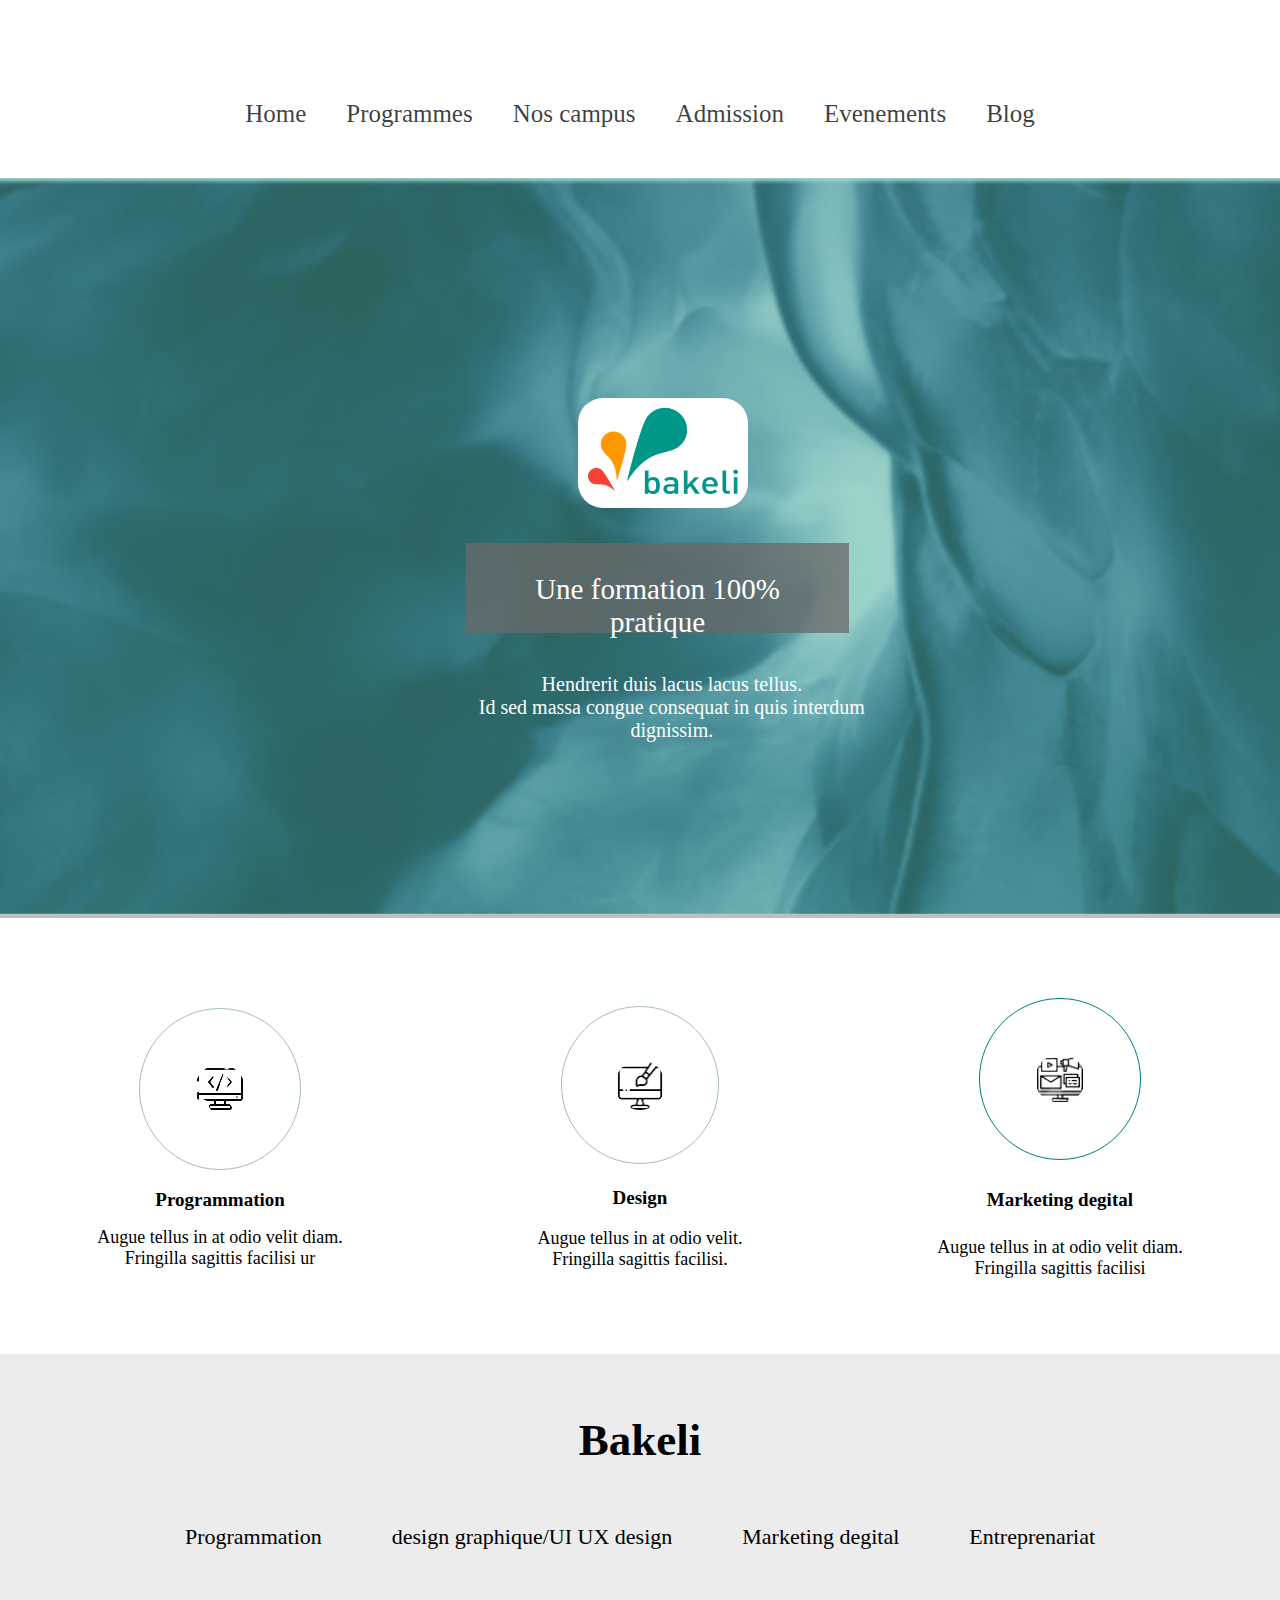
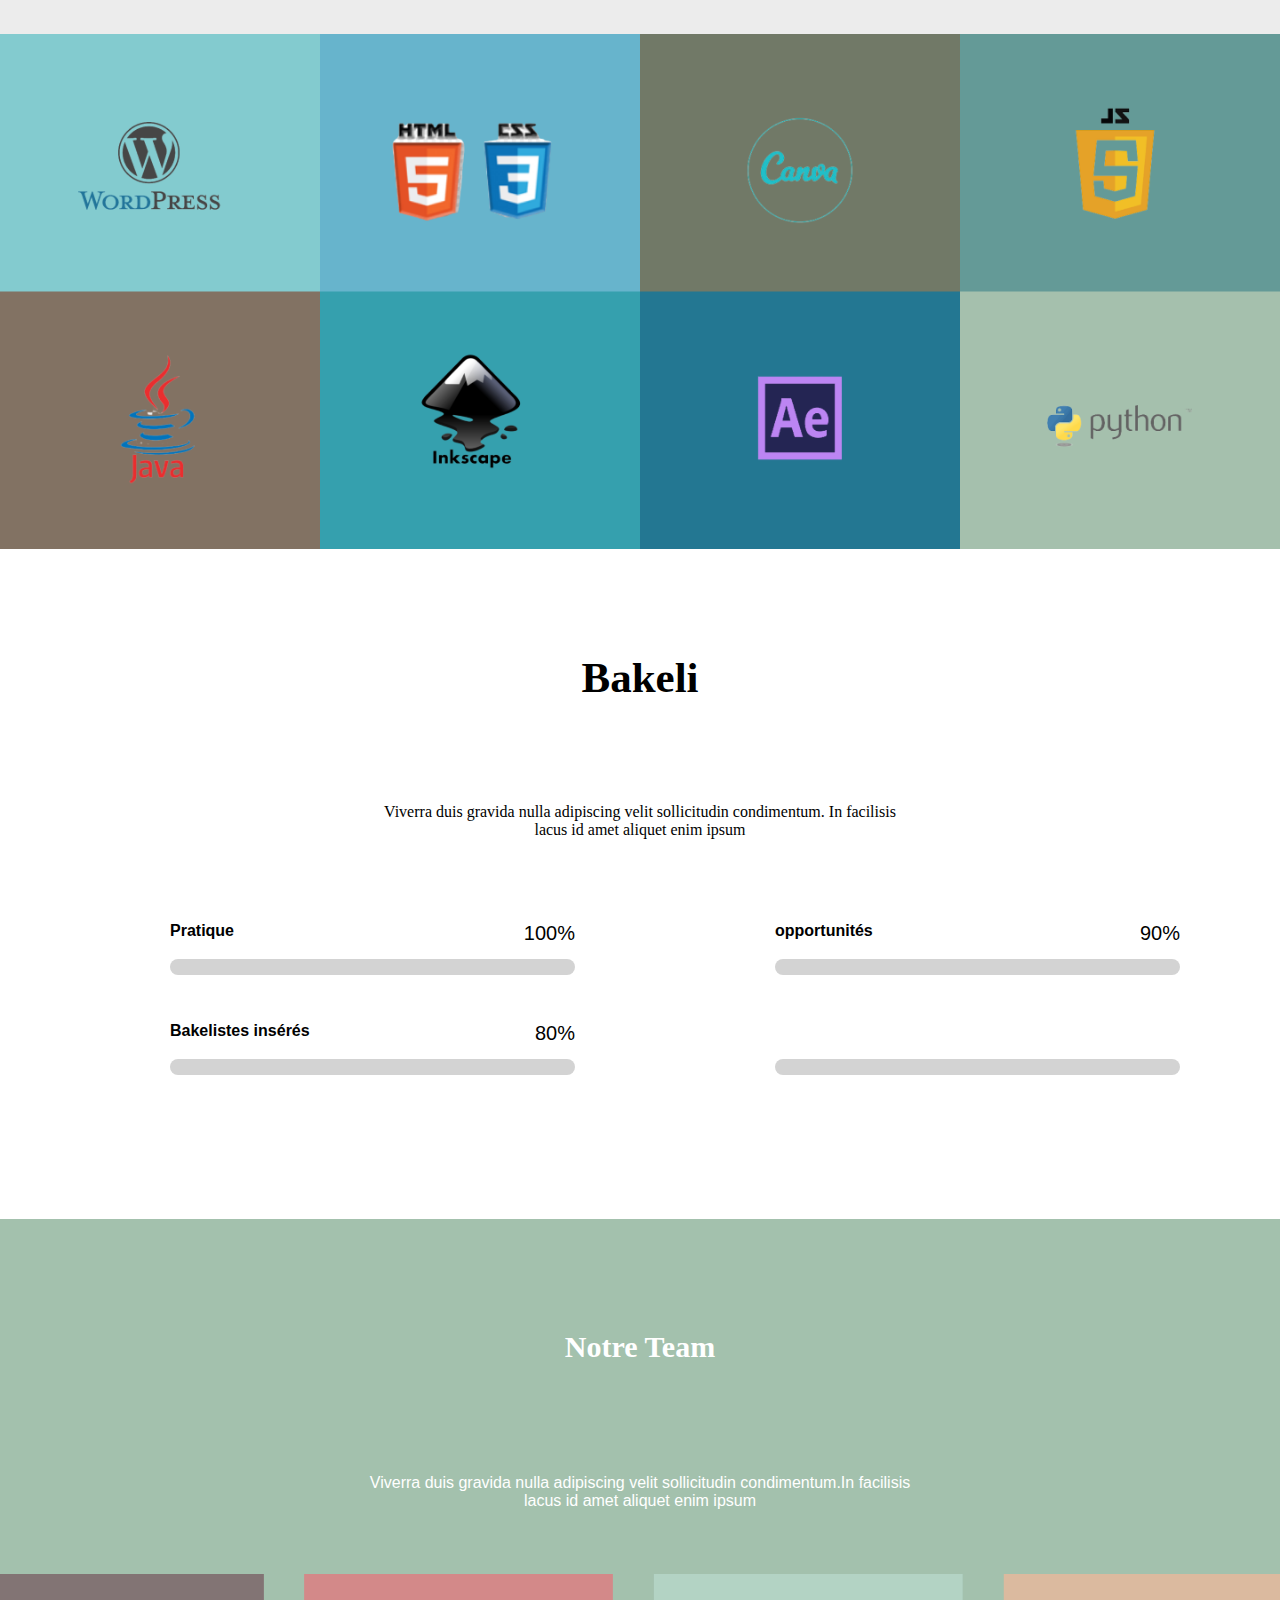
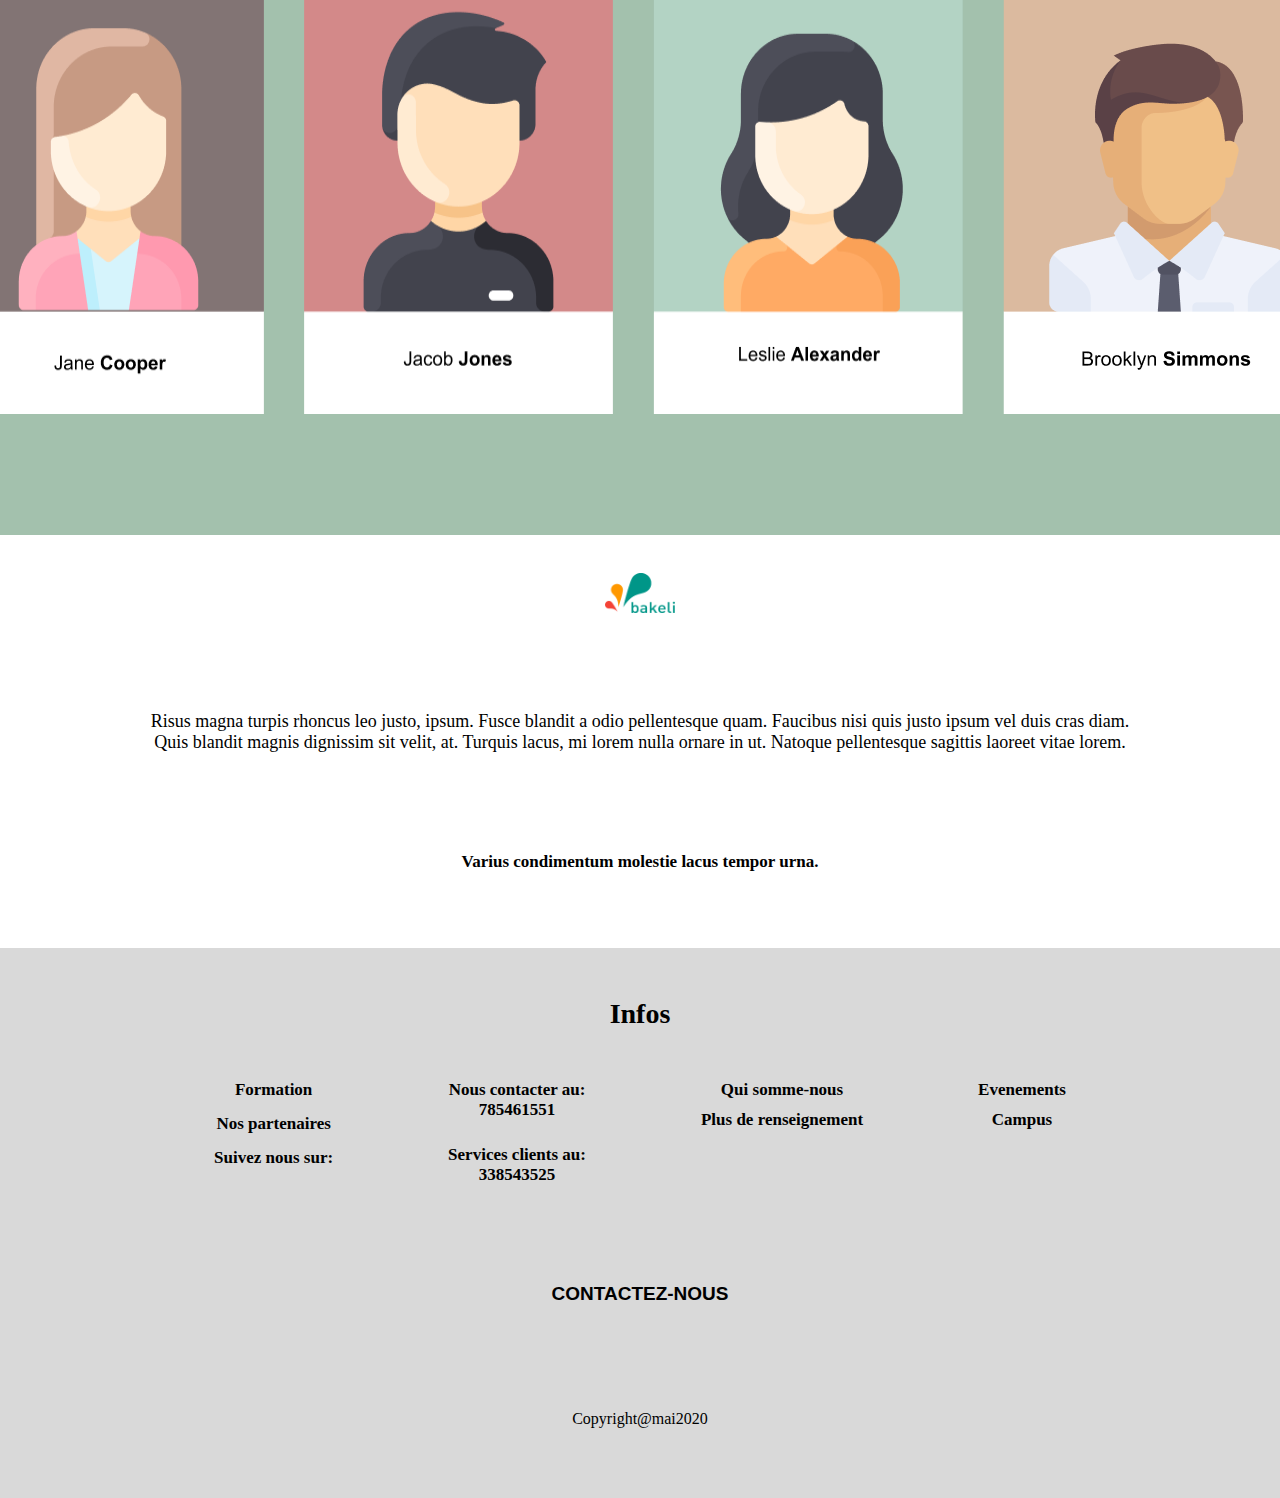
==== index.html @ 0d83b84a "first commit" ====
<!DOCTYPE html>
<html lang="en">
  <head>
    <meta http-equiv="X-Compatible" content="IE-edge" />
    <meta charset="UTF-8" />
    <meta name="viewport" content="width=device-width, initial-scale=1.0" />
    <title>Document</title>
    <link rel="stylesheet" href="style.css" />
    <link
      href="https://fonts.googleapis.com/css2?family=Coming+Soon&family=Open+Sans:wght@400;800&family=Poppins:ital,wght@0,100;0,200;0,300;0,400;0,500;0,600;0,700;0,800;0,900;1,100;1,200;1,300;1,400;1,500;1,600;1,700;1,800;1,900&family=Protest+Riot&family=Roboto:ital,wght@0,100;0,300;0,400;0,500;0,700;0,900;1,100;1,300;1,400;1,500;1,700;1,900&display=swap"
      rel="stylesheet"
    />
  </head>
  <body>
    <div class="Navbar">
      <a href="#">Home</a>
      <a href="#">Programmes</a>
      <a href="#">Nos campus</a>
      <a href="#">Admission</a>
      <a href="#">Evenements</a>
      <a href="#">Blog</a>
    </div>
    <div class="images">
      <div class="bakeli">
        <img src="images/logo.png" />
      </div>
      <div class="text">
        <h1>Une formation 100% pratique</h1>
        <p>
          Hendrerit duis lacus lacus tellus. <br />
          Id sed massa congue consequat in quis interdum <br />
          dignissim.
        </p>
      </div>
    </div>
    <div class="img-container">
      <div class="img-content">
        <div class="images2">
          <img src="images/dev-preview.png" alt="" />
        </div>
        <div class="text1">
          <h2>Programmation</h2>
          <span class="title1"
            >Augue tellus in at odio velit diam. <br />
            Fringilla sagittis facilisi ur</span
          >
        </div>
      </div>
      <div class="img-content">
        <div class="images3">
          <img src="images/disign-preview .png" alt="" />
        </div>
        <div class="text1">
          <h3>Design</h3>
          <span class="title1"
            >Augue tellus in at odio velit. <br />
            Fringilla sagittis facilisi.</span
          >
        </div>
      </div>
      <div class="img-content">
        <div class="images4">
          <img src="images/market.png" alt="" />
        </div>
        <div class="text1">
          <h4>Marketing degital</h4>
          <span class="title1"  >Augue tellus in at odio velit diam. <br />
            Fringilla sagittis facilisi</span>
        </div>
      </div>
    </div>
    <div class="bakelischool">
      <h5 class="bakelischool">Bakeli</h5>
    </div>
    <div class="navbar">
      <a href="#">Programmation</a>
      <a href="#">design graphique/UI UX design</a>
      <a href="#">Marketing degital</a>
      <a href="#">Entreprenariat</a>
    </div>
    <div class="images5">
      <img src="images/Group 4.png" alt="" />
    </div>
    <div class="text2">
      <h6>Bakeli</h6>
      <span class="text2"></span>
        Viverra duis gravida nulla adipiscing velit sollicitudin condimentum.
        In facilisis <br />
        lacus id amet aliquet enim ipsum</span>
    </div>
    <div class="container">
      <div class="left-side">
        <div class="progress-box">
          <div class="meta">
            <span class="title">Pratique</span>
            <span class="item-value">100%</span>
          </div>
          <div class="progress-bg">
            <div class="progress-bar pratique-bg"></div>
          </div>
        </div>
        <div class="progress-box">
          <div class="meta">
            <span class="title">Bakelistes insérés</span>
            <span class="item-value">80%</span>
          </div>
          <div class="progress-bg">
            <div class="progress-bar bakelistes inseres-bg"></div>
          </div>
        </div>
      </div>
      <div class="right-side">
        <div class="progress-box">
          <div class="meta">
            <span class="title">opportunités</span>
            <span class="item-value">90%</span>
          </div>
          <div class="progress-bg">
            <div class="progress-bar opportunites-bg"></div>
          </div>
        </div>
        <div class="progress-box">
          <div class="meta">
            <span class="title"></span>
            <span class="item-value"></span>
          </div>
          <div class="progress-bg">
            <div class="progress-bar bg"></div>
          </div>
        </div>
      </div>    
    </div>
    <div class="text3">
      <h5 class="notreteam">Notre Team</h5>
      <span class="text3"></span> 
      <span> Viverra duis gravida nulla adipiscing velit sollicitudin condimentum.In facilisis <br />
         lacus id amet aliquet enim ipsum
      </span>
      <div class="images6">
        <img class="imgindiv" src="images/Frame 1.png" alt="" width="330px">     
        <img class="imgindiv" src="images/Frame 3.png" alt="" width="330px"> 
        <img class="imgindiv" src="images/Frame 2.png" alt="" width="330px"> 
        <img  class="imgindiv" src="images/Frame 4.png" alt="" width="330px" > 
      </div> 
    </div>
    <div class="logo">
      <img src="images/logo.png" width="70px" alt="">
    </div>
    <div class="text4">
      <span class="text4">Risus magna turpis rhoncus leo justo, ipsum. Fusce blandit a odio pellentesque quam. Faucibus nisi quis justo ipsum vel duis cras diam.
      <br>Quis blandit magnis dignissim sit velit, at. Turquis lacus, mi lorem nulla ornare in ut. Natoque pellentesque sagittis laoreet vitae lorem.
      </span>
    </div>
    <div class="text5">
      <span class="text5">Varius condimentum molestie lacus tempor urna.</span>
    </div>
    <div class="text6">
      <span>Infos</span>
    <div class="container1">
      <div class="left-side1">
        <span class="text">Formation</span>
        <span class="text">Nos partenaires</span>
        <span class="text">Suivez nous sur:</span>
      </div> 
      <div class="left-side2">
        <span class="text">Nous contacter au: <br>
          785461551</span>
        <span class="text">Services clients au: <br>
          338543525</span>
      </div> 
      <div class="right-side1">
        <span class="text">Qui somme-nous</span> 
        <span class="text">Plus de renseignement</span>
      </div>
      <div class="right-side2">
        <span class="text"> Evenements</span>
        <span class="text">Campus</span>
      </div>
    </div>
    </div>
    <div class="text7">
      <span>CONTACTEZ-NOUS
       </span> 
    </div>
    <footer class="title3">Copyright@mai2020</footer>  
  </body>
</html>
---- style.css ----
body {
  padding: 0;
  margin: 0;
  font-family: Cambria, Cochin, Georgia, Times, "Times New Roman", serif;
  font-weight: 300;
}
.Navbar {
  display: flex;
  gap: 40px;
  padding: 50px;
  justify-content: center;
  font-size: 25px;
  margin-top: 50px;
}
.Navbar a {
  text-decoration: none;
  color: rgba(0, 0, 0, 0.76);
}
.images {
  background-image: url(images/Group\ 25.png);
  background-repeat: no-repeat;
  background-size: cover;
  background-position: center;
  height: 700px;
  padding: 20px;
}
.bakeli {
  background-color: white;
  border-radius: 25px;
  padding: 10px;
  margin-left: 45%;
  width: 150px;
  margin-top: 200px;
}
h1 {
  text-align: center;
  margin-left: 36%;
  padding: 30px;
  background-color: rgba(105, 105, 105, 0.753);
  color: white;
  height: 30px;
  margin-top: 35px;
  width: 26%;
  font-size: 29px;
  font-weight: 400;
}
p {
  display: flex;
  align-items: center;
  text-align: center;
  margin: 40px;
  font-size: 20px;
  color: white;
  margin-left: 37%;
}
.text2 {
  text-align: center;
}
.text8 {
  display: flex;
}
.images2 img {
  width: 50px;
  height: 50px;
  padding: 55px;
  border-radius: 50%;
  border: 1px solid #a3c1ad;
}
.images3 img {
  width: 50px;
  height: 50px;
  padding: 53px;
  border: 1px solid #a3c1ad;
  border-radius: 50%;
}
.images4 img {
  width: 50px;
  height: 50px;
  padding: 55px;
  border: 1px solid teal;
  border-radius: 50%;
}
h2 {
  font-size: 19px;
  font-family: Georgia, "Times New Roman", Times, serif;
}
h3 {
  font-size: 19px;
  font-family: Georgia, "Times New Roman", Times, serif;
}
h4 {
  font-size: 19px;
  font-family: Georgia, "Times New Roman", Times, serif;
}
.title1 {
  font-size: 18px;
  text-align: center;
}
.img-container {
  display: flex;
  justify-content: space-around;
  align-items: center;
  margin-top: 5rem;
  text-align: center;
}
h5 {
  display: flex;
  text-align: center;
  font-size: 45px;
  justify-content: center;
}
h6 {
  text-align: center;
  font-size: 43px;
}
.images5 img {
  width: 100%;
}
.container {
  display: flex;
  padding: 100px 100px;
  gap: 200px;
}
.left-side {
  display: flex;
  flex-direction: column;
  width: 450px;
  margin-left: 70px;
}
.right-side {
  display: flex;
  flex-direction: column;
  width: 450px;
}
.container .progress-box {
  width: 100%;
  height: 60px;
  margin: 20px 0;
}
.progress-box .title {
  display: "inline-block";
  font-size: 16px;
  font-weight: 600;
}
.progress-box .progress-bg {
  width: 100%;
  height: 16px;
  background-color: #d3d3d3;
  border-radius: 20px;
}
.pratique-bg {
  width: 100%;
  height: 15px;
  background-color: #a3c1ad;
  border-radius: 20px;
  animation-delay: 0.1s;
}
.bakelistes.inseres-bg {
  width: 80%;
  height: 15px;
  background-color: #a3c1ad;
  border-radius: 20px;
  animation-delay: 0.2s;
}
.opportunites-bg {
  width: 90%;
  height: 15px;
  background-color: #a3c1ad;
  border-radius: 20px;
  animation-delay: 0.3s;
}
.bg {
  width: 75%;
  height: 15px;
  background-color: #a3c1ad;
  border-radius: 20px;
  animation-delay: 0.4s;
}
.meta {
  display: flex;
}
.title {
  float: left;
  margin-top: -9%;
  margin: left;
  font-family: Arial, Helvetica, sans-serif;
}
.progress-bar {
  text-align: center;
  opacity: 0;
  animation: progress 2s ease-in-out forwards;
}
.item-value {
  margin-left: auto;
  margin-top: -9%;
  font-size: 20px;
  font-family: Arial, Helvetica, sans-serif;
}
@keyframes progress {
  0% {
    width: 0;
    opacity: 1;
  }
  100% {
    opacity: 100;
  }
}
.text3 {
  padding-top: 1px;
  text-align: center;
  font-size: 16px;
  font-family: Verdana, Geneva, Tahoma, sans-serif;
  background-color: #a3c1ad;
  color: white;
  height: 915px;
  margin-top: -20px;
}
.notreteam {
  font-size: 30px;
  font-family: Georgia, "Times New Roman", Times, serif;
}
.images6 img {
  flex-direction: column;
  justify-content: space-between;
  margin-top: 5%;
}
.images6 {
  display: flex;
  gap: 40px;
  justify-content: center;
}
.imgindiv:hover {
  transform: scale(
   1.09
  ); /* (150% zoom - Note: if the zoom is too large, it will go outside of the viewport) */
}

.text2 {
  text-align: center;
}
.navbar {
  display: flex;
  justify-content: center;
  font-size: 23px;
  gap: 290px;
}
.navbar a {
  justify-content: center;
  align-items: center;
  flex-direction: row;
  font-size: 22px;
  text-decoration: none;
  color: black;
  margin: -110px;
}
.bakelischool {
  background-color: rgba(169, 169, 169, 0.123);
  text-align: center;
  height: 280px;
}
h5 {
  padding: 60px;
}
.logo {
  display: flex;
  align-items: center;
  padding-top: 3%;
  justify-content: center;
  gap: 30px;
  text-align: center;
}
.text4 {
  display: flex;
  text-align: center;
  justify-content: center;
  margin: 4%;
  font-size: 18px;
}
.text5 {
  display: flex;
  text-align: center;
  justify-content: center;
  font-size: 17px;
  font-family: Georgia, "Times New Roman", Times, serif;
  font-weight: 600;
}
.text6 {
  text-align: center;
  justify-content: center;
  margin-top: 6%;
  font-size: 28px;
  font-weight: 600;
  padding-top: 50px;
  font-family: Georgia, "Times New Roman", Times, serif;
  background-color: rgba(128, 128, 128, 0.301);
  height: 500px;
}
.container1 {
  display: flex;
  text-align: center;
  justify-content: center;
  gap: 115px;
}
.left-side1 {
  display: flex;
  text-align: center;
  flex-direction: column;
  font-size: 17px;
  margin-top: 50px;
  gap: 14px;
  font-family: Georgia, "Times New Roman", Times, serif;
}
.left-side2 {
  display: flex;
  flex-direction: column;
  font-size: 17px;
  text-align: center;
  margin-top: 50px;
  gap: 25px;
  font-family: Georgia, "Times New Roman", Times, serif;
}
.right-side1 {
  display: flex;
  flex-direction: column;
  font-size: 17px;
  text-align: center;
  margin-top: 50px;
  gap: 10px;
  font-family: Georgia, "Times New Roman", Times, serif;
}
.right-side2 {
  display: flex;
  flex-direction: column;
  font-size: 17px;
  text-align: center;
  margin-top: 50px;
  gap: 10px;
  font-family: Georgia, "Times New Roman", Times, serif;
}
.text {
  text-align: center;
}
.text7 {
  display: flex;
  justify-content: center;
  text-align: center;
  margin: -215px;
  font-size: 19px;
  font-weight: 600;
  font-family: Verdana, Geneva, Tahoma, sans-serif;
}
.title3 {
  margin-top: 25%;
  text-align: center;
}
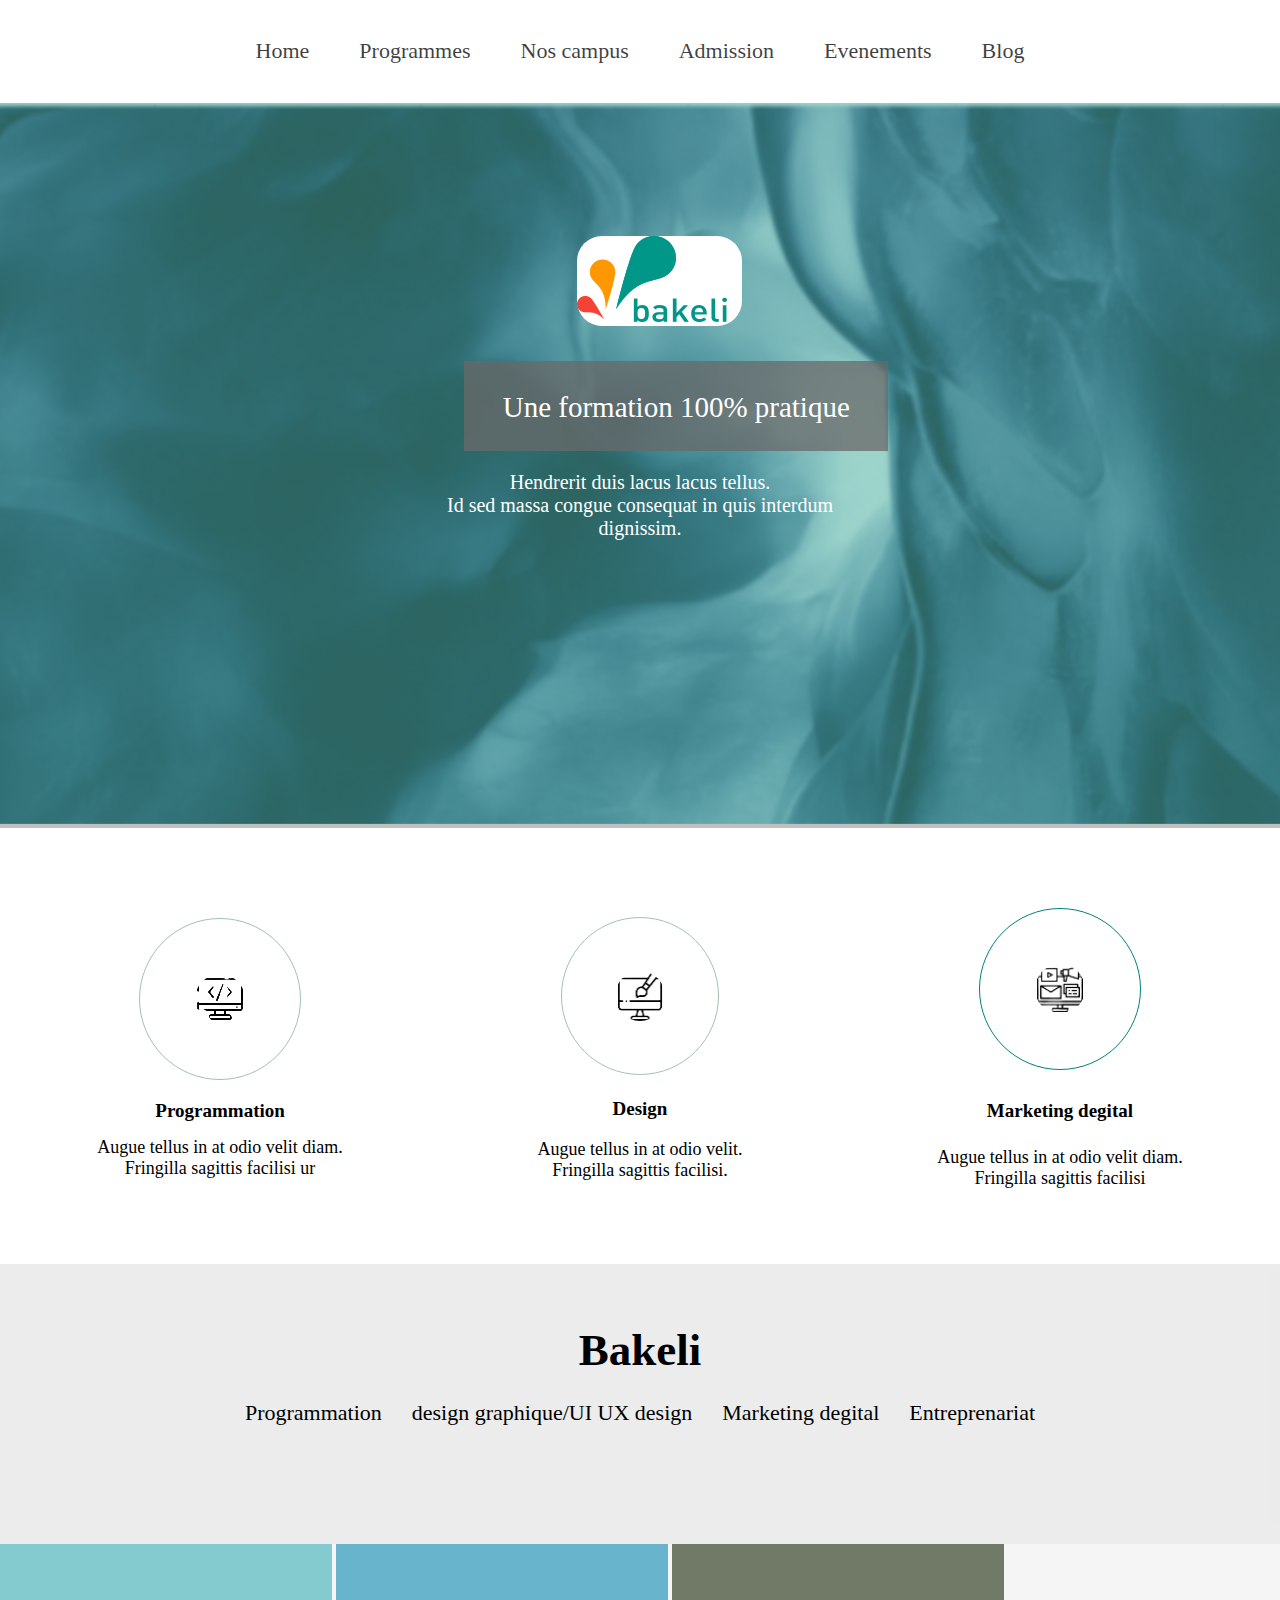
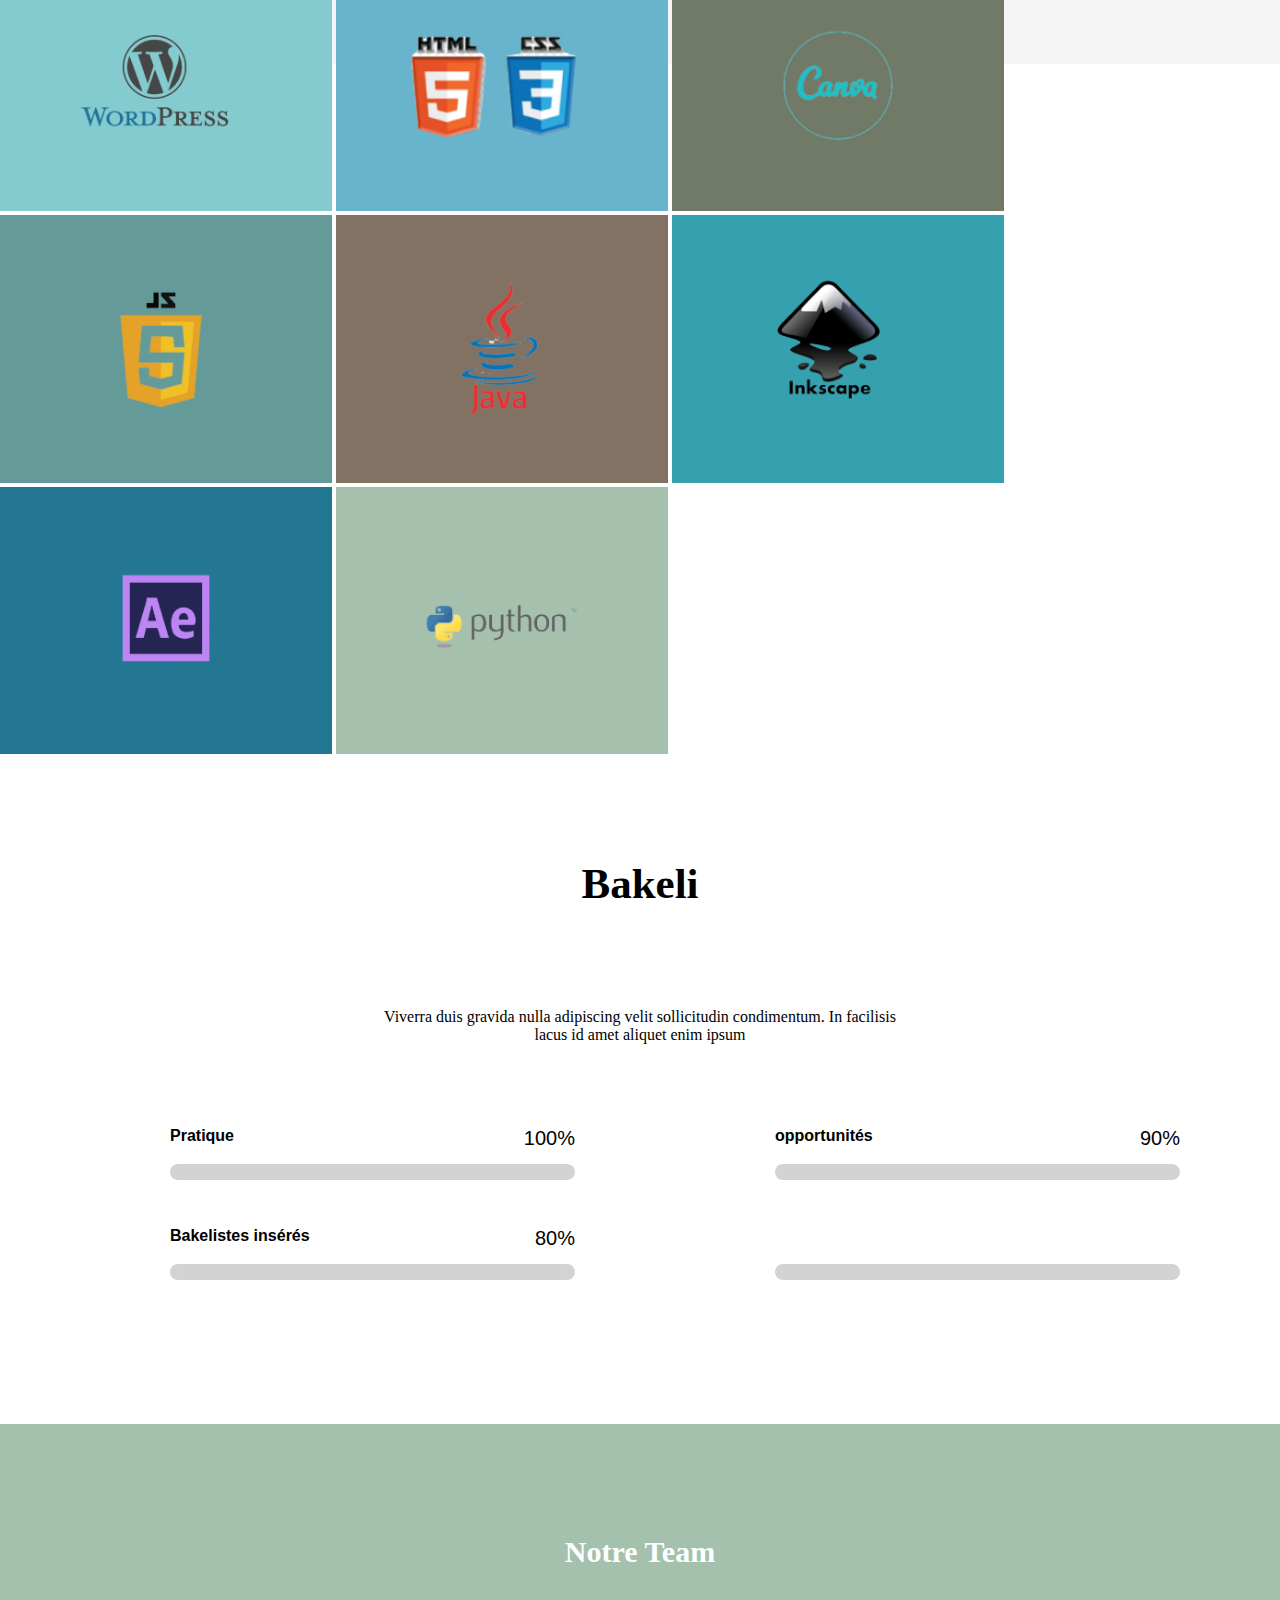
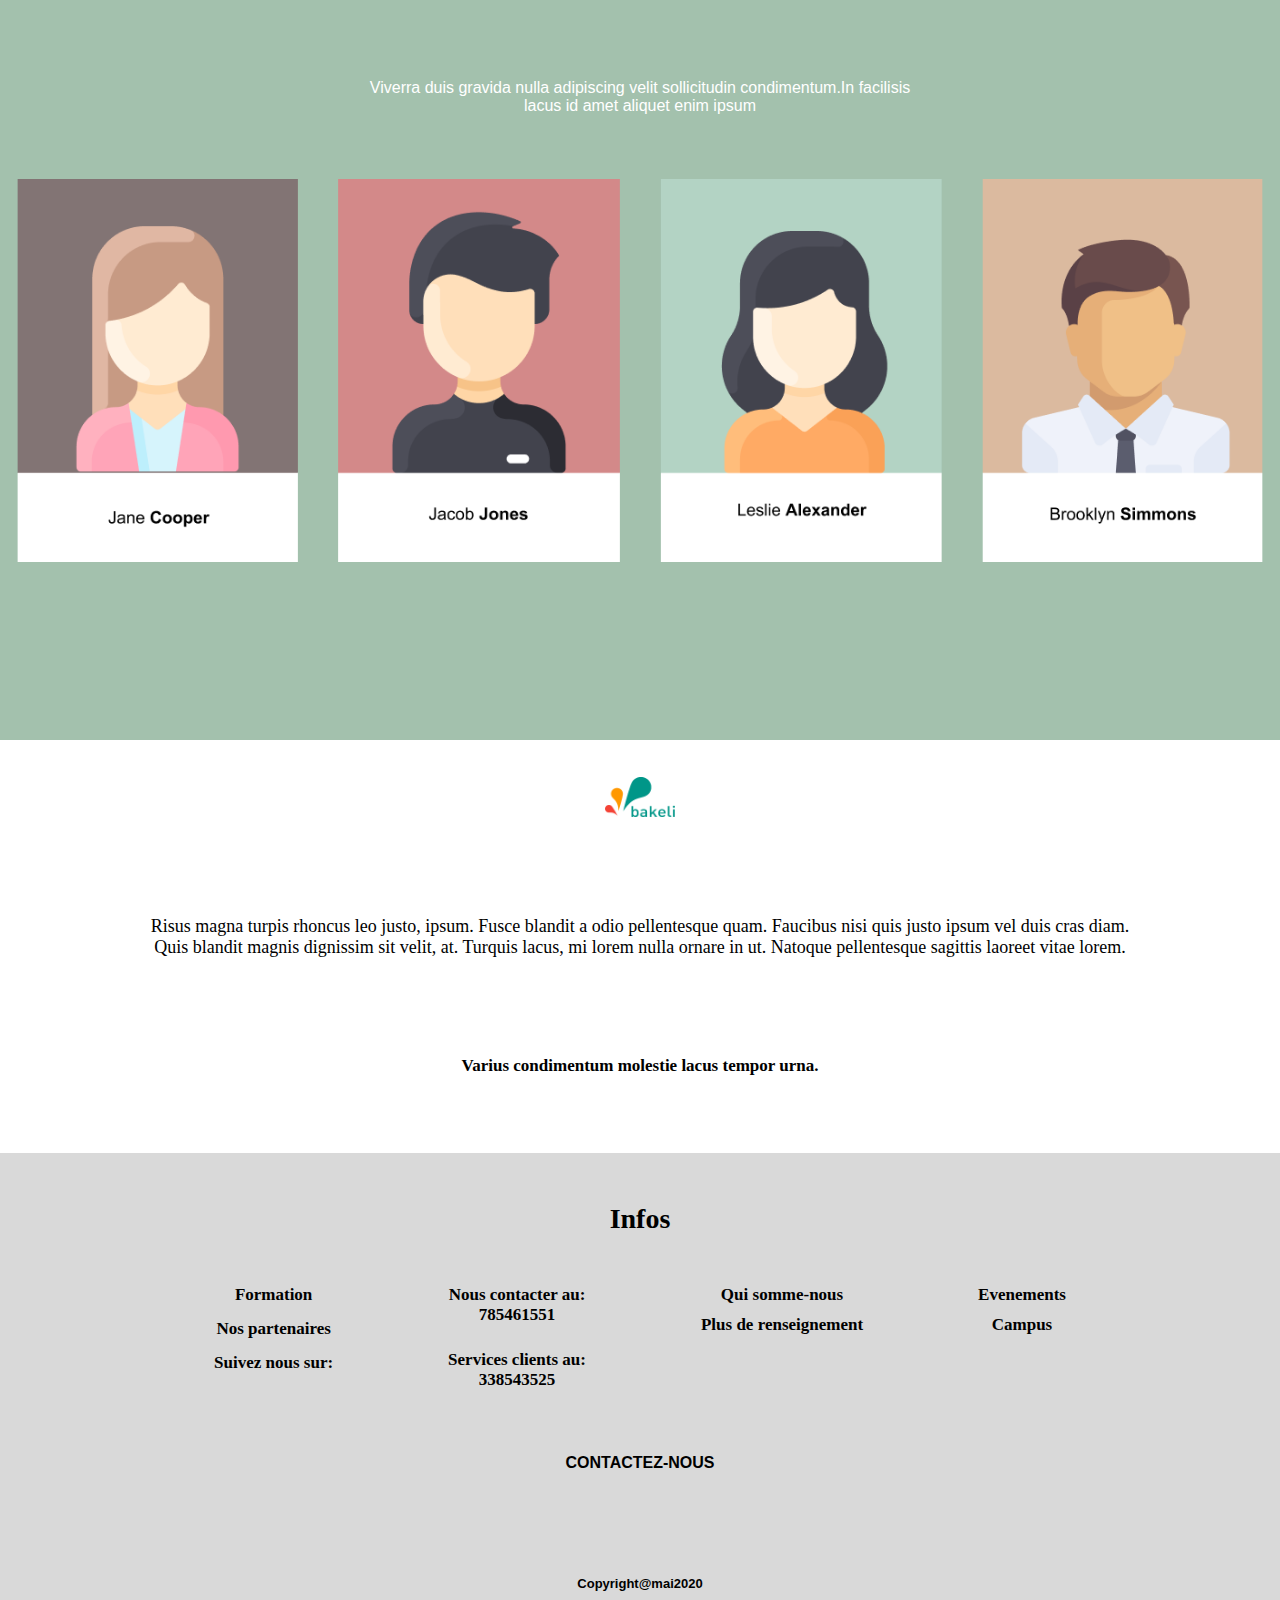
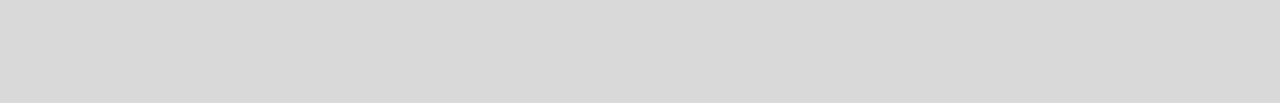
==== commit bccd067c: "commit" ====
--- a/index.html
+++ b/index.html
@@ -6,10 +6,7 @@
     <meta name="viewport" content="width=device-width, initial-scale=1.0" />
     <title>Document</title>
     <link rel="stylesheet" href="style.css" />
-    <link
-      href="https://fonts.googleapis.com/css2?family=Coming+Soon&family=Open+Sans:wght@400;800&family=Poppins:ital,wght@0,100;0,200;0,300;0,400;0,500;0,600;0,700;0,800;0,900;1,100;1,200;1,300;1,400;1,500;1,600;1,700;1,800;1,900&family=Protest+Riot&family=Roboto:ital,wght@0,100;0,300;0,400;0,500;0,700;0,900;1,100;1,300;1,400;1,500;1,700;1,900&display=swap"
-      rel="stylesheet"
-    />
+    <link href="https://fonts.googleapis.com/css2?family=Coming+Soon&family=Open+Sans:wght@400;800&family=Poppins:ital,wght@0,100;0,200;0,300;0,400;0,500;0,600;0,700;0,800;0,900;1,100;1,200;1,300;1,400;1,500;1,600;1,700;1,800;1,900&family=Protest+Riot&family=Roboto:ital,wght@0,100;0,300;0,400;0,500;0,700;0,900;1,100;1,300;1,400;1,500;1,700;1,900&display=swap" rel="stylesheet"/>
   </head>
   <body>
     <div class="Navbar">
@@ -42,8 +39,7 @@
           <h2>Programmation</h2>
           <span class="title1"
             >Augue tellus in at odio velit diam. <br />
-            Fringilla sagittis facilisi ur</span
-          >
+            Fringilla sagittis facilisi ur</span>
         </div>
       </div>
       <div class="img-content">
@@ -77,9 +73,16 @@
       <a href="#">design graphique/UI UX design</a>
       <a href="#">Marketing degital</a>
       <a href="#">Entreprenariat</a>
-    </div>
+    </div> 
     <div class="images5">
-      <img src="images/Group 4.png" alt="" />
+      <img src="images/Rectangle 49.png" alt="" width="332px">
+      <img src="images/Rectangle 50.png" alt="" width="332px">
+      <img src="images/Rectangle 53.png" alt="" width="332px">
+      <img src="images/Rectangle 51.png" alt="" width="332px">
+      <img src="images/Rectangle 55.png" alt="" width="332px">
+      <img src="images/Rectangle 54.png" alt="" width="332px">
+      <img src="images/Rectangle 56.png" alt="" width="332px">
+      <img src="images/Rectangle 57.png" alt="" width="332px">
     </div>
     <div class="text2">
       <h6>Bakeli</h6>
@@ -130,6 +133,7 @@
         </div>
       </div>    
     </div>
+    <div class="team">
     <div class="text3">
       <h5 class="notreteam">Notre Team</h5>
       <span class="text3"></span> 
@@ -141,8 +145,10 @@
         <img class="imgindiv" src="images/Frame 3.png" alt="" width="330px"> 
         <img class="imgindiv" src="images/Frame 2.png" alt="" width="330px"> 
         <img  class="imgindiv" src="images/Frame 4.png" alt="" width="330px" > 
-      </div> 
+      </div>  
     </div>
+  </div>
+  <footer>
     <div class="logo">
       <img src="images/logo.png" width="70px" alt="">
     </div>
@@ -177,11 +183,11 @@
         <span class="text">Campus</span>
       </div>
     </div>
-    </div>
     <div class="text7">
       <span>CONTACTEZ-NOUS
-       </span> 
+        <footer class="title3">Copyright@mai2020</footer> 
+      </span> 
     </div>
-    <footer class="title3">Copyright@mai2020</footer>  
+  </footer>
   </body>
 </html>--- a/style.css
+++ b/style.css
@@ -6,11 +6,10 @@
 }
 .Navbar {
   display: flex;
-  gap: 40px;
-  padding: 50px;
-  justify-content: center;
-  font-size: 25px;
-  margin-top: 50px;
+  justify-content: center;
+  font-size: 22px;
+  margin: 3%;
+  gap: 50px;
 }
 .Navbar a {
   text-decoration: none;
@@ -22,15 +21,14 @@
   background-size: cover;
   background-position: center;
   height: 700px;
-  padding: 20px;
+  padding: 1%;
 }
 .bakeli {
   background-color: white;
   border-radius: 25px;
-  padding: 10px;
   margin-left: 45%;
-  width: 150px;
-  margin-top: 200px;
+  width: 165px;
+  margin-top: 120px;
 }
 h1 {
   text-align: center;
@@ -40,18 +38,14 @@
   color: white;
   height: 30px;
   margin-top: 35px;
-  width: 26%;
+  width: 29%;
   font-size: 29px;
   font-weight: 400;
 }
 p {
-  display: flex;
-  align-items: center;
-  text-align: center;
-  margin: 40px;
   font-size: 20px;
   color: white;
-  margin-left: 37%;
+ text-align: center;
 }
 .text2 {
   text-align: center;
@@ -113,9 +107,6 @@
   text-align: center;
   font-size: 43px;
 }
-.images5 img {
-  width: 100%;
-}
 .container {
   display: flex;
   padding: 100px 100px;
@@ -223,16 +214,18 @@
   flex-direction: column;
   justify-content: space-between;
   margin-top: 5%;
+  width: 22%;
 }
 .images6 {
   display: flex;
   gap: 40px;
   justify-content: center;
 }
+
 .imgindiv:hover {
   transform: scale(
-   1.09
-  ); /* (150% zoom - Note: if the zoom is too large, it will go outside of the viewport) */
+    1.06
+  ) /* (150% zoom - Note: if the zoom is too large, it will go outside of the viewport) */
 }
 
 .text2 {
@@ -242,16 +235,13 @@
   display: flex;
   justify-content: center;
   font-size: 23px;
-  gap: 290px;
+  gap: 30px;
 }
 .navbar a {
-  justify-content: center;
-  align-items: center;
-  flex-direction: row;
+ margin-top: -9rem;
   font-size: 22px;
   text-decoration: none;
   color: black;
-  margin: -110px;
 }
 .bakelischool {
   background-color: rgba(169, 169, 169, 0.123);
@@ -264,7 +254,7 @@
 .logo {
   display: flex;
   align-items: center;
-  padding-top: 3%;
+  padding-top: 12%;
   justify-content: center;
   gap: 30px;
   text-align: center;
@@ -337,19 +327,130 @@
   gap: 10px;
   font-family: Georgia, "Times New Roman", Times, serif;
 }
-.text {
-  text-align: center;
-}
 .text7 {
   display: flex;
   justify-content: center;
-  text-align: center;
-  margin: -215px;
-  font-size: 19px;
+  font-size: 16px;
   font-weight: 600;
   font-family: Verdana, Geneva, Tahoma, sans-serif;
+  padding-top: 5%;
 }
 .title3 {
-  margin-top: 25%;
-  text-align: center;
+  display: flex;
+  justify-content: center;
+  padding-top: 70%;
+  font-size: 13px;
+}
+.team {
+  height: 800px;
+}
+@media screen and (max-width: 768px) {
+  /* Styles pour cette Media Queries */
+  body{
+    border: 1px solid;
+  }
+  .Navbar {
+    display: flex;
+    gap: 10px;
+    padding: 20px;
+    justify-content: center;
+    align-items: center;
+    font-size: 12px;
+    
+  }
+  .text3 {
+    height: 700px;
+  }
+  .images5{
+    flex-direction: column;
+  }
+  
+  .images6 {
+    display: flex;
+    gap: 40px;
+    justify-content: center;
+    flex-direction: column;
+    height: 700px;
+  }
+  
+  .bakeli img{
+    width: 100px;
+  }
+  .bakeli{
+    padding: 10px;
+    margin-left: 30%;
+    width: 100px;
+    margin-top: 50px;
+  }
+  .images {
+    height: 500px;
+    padding: 20px;
+  }
+  h1 {
+    margin-left: 20%;
+    padding: 10px;
+    height: 30px;
+    width: 46%;
+    font-size: 14px;
+  }
+  p {
+text-align: center;
+  }
+  .img-container {
+    display: flex;
+    justify-content: space-around;
+    flex-direction: column;
+    align-items: center;
+    gap: 20px;
+    align-items: center;
+  }
+  .navbar {
+    display: flex;
+    align-items: center;
+    text-align: center;
+    align-items: center;
+    flex-direction: column;
+    font-size: 23px;
+  }
+  .navbar a {
+    margin-top: -7rem;
+    font-size: 22px;
+    text-decoration: none;
+   }
+   .container {
+    display: flex;
+    justify-content: center;
+    align-items: center;
+    flex-direction: column;
+    padding: 100px 100px;
+    gap: 20px;
+  }
+  .left-side {
+    display: flex;
+    justify-content: center;
+    align-items: center;
+    flex-direction: column;
+    width: 100%;
+    margin-left: 7px;
+  }
+  .right-side {
+    display: flex;
+    justify-content: center;
+    align-items: center;
+    flex-direction: column;
+   width: 100%;
+  }
+  .title {
+    float: left;
+    margin-top: -1%;
+    margin: left;
+    font-family: Arial, Helvetica, sans-serif;
+  }
+  .team {
+    margin-top: 15rem;
+    height: 800px;
+  }
+  footer {
+    margin-top: 55rem;
+  }
 }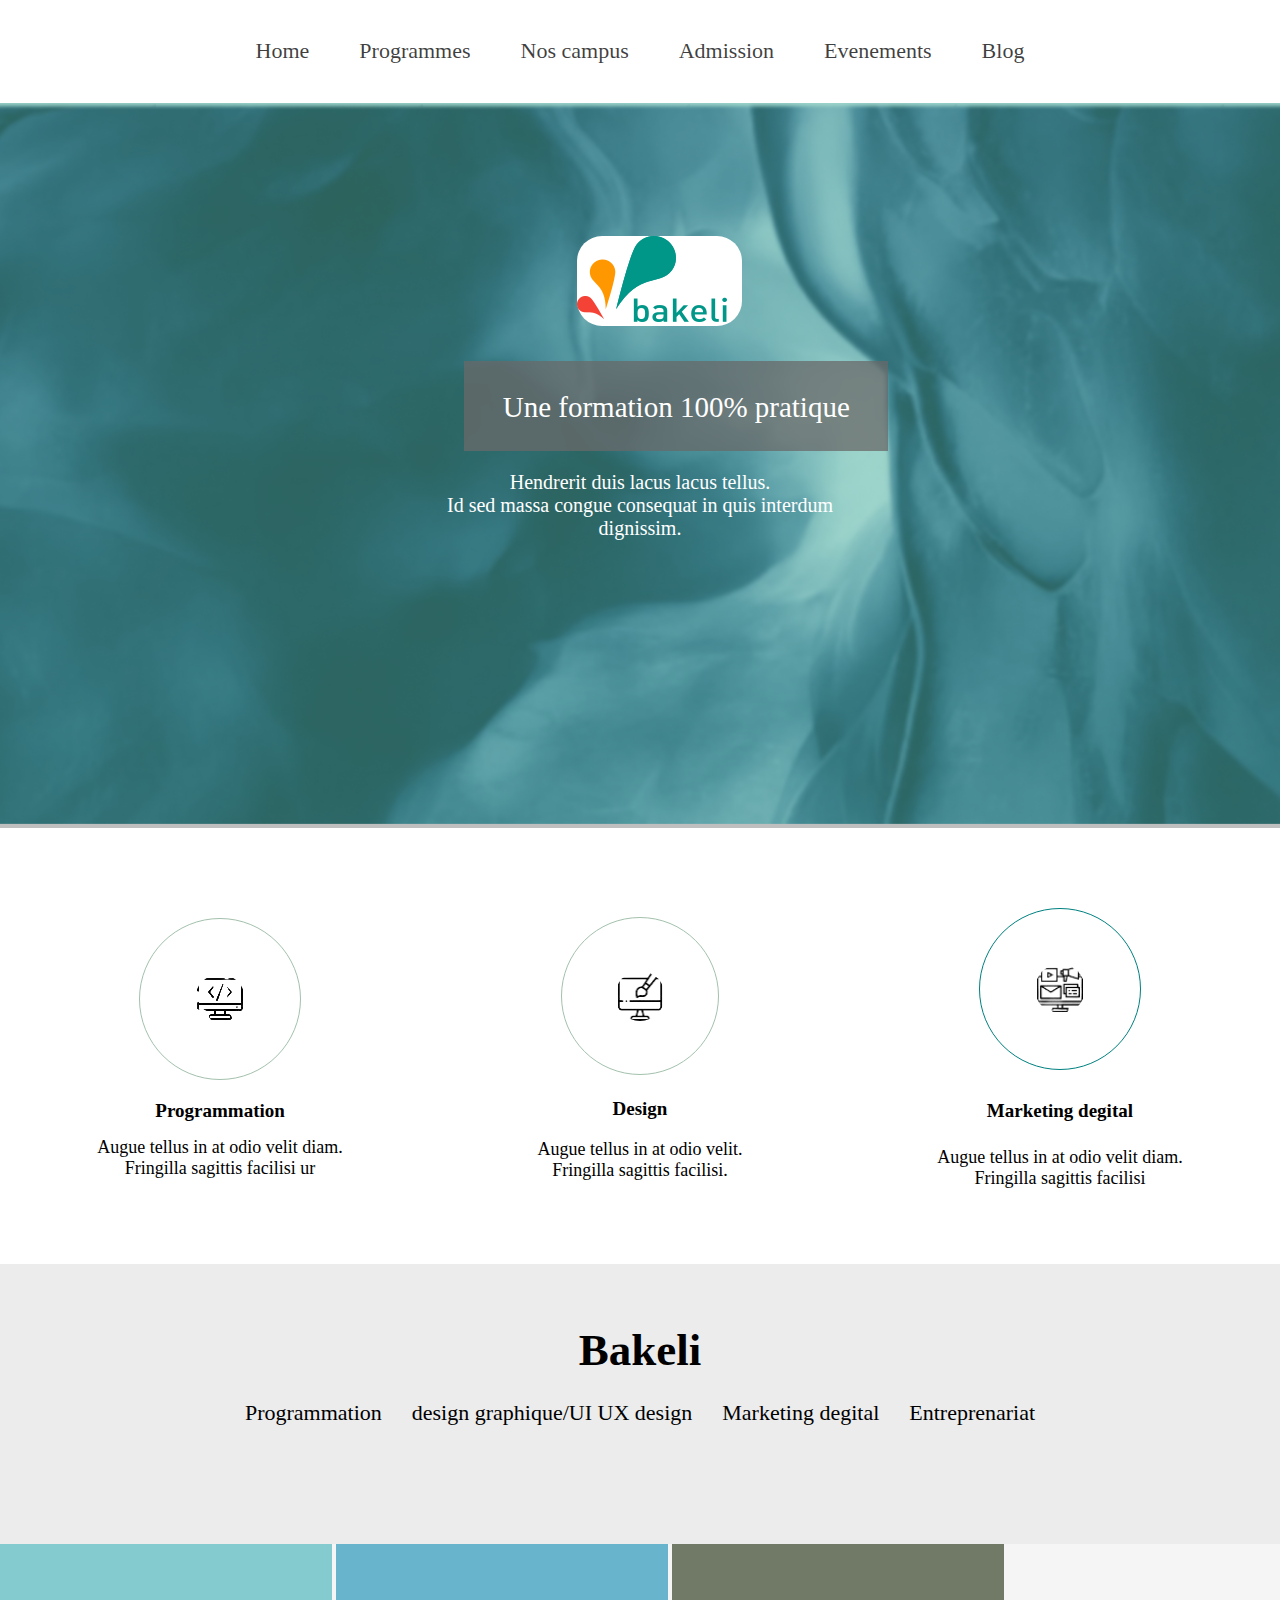
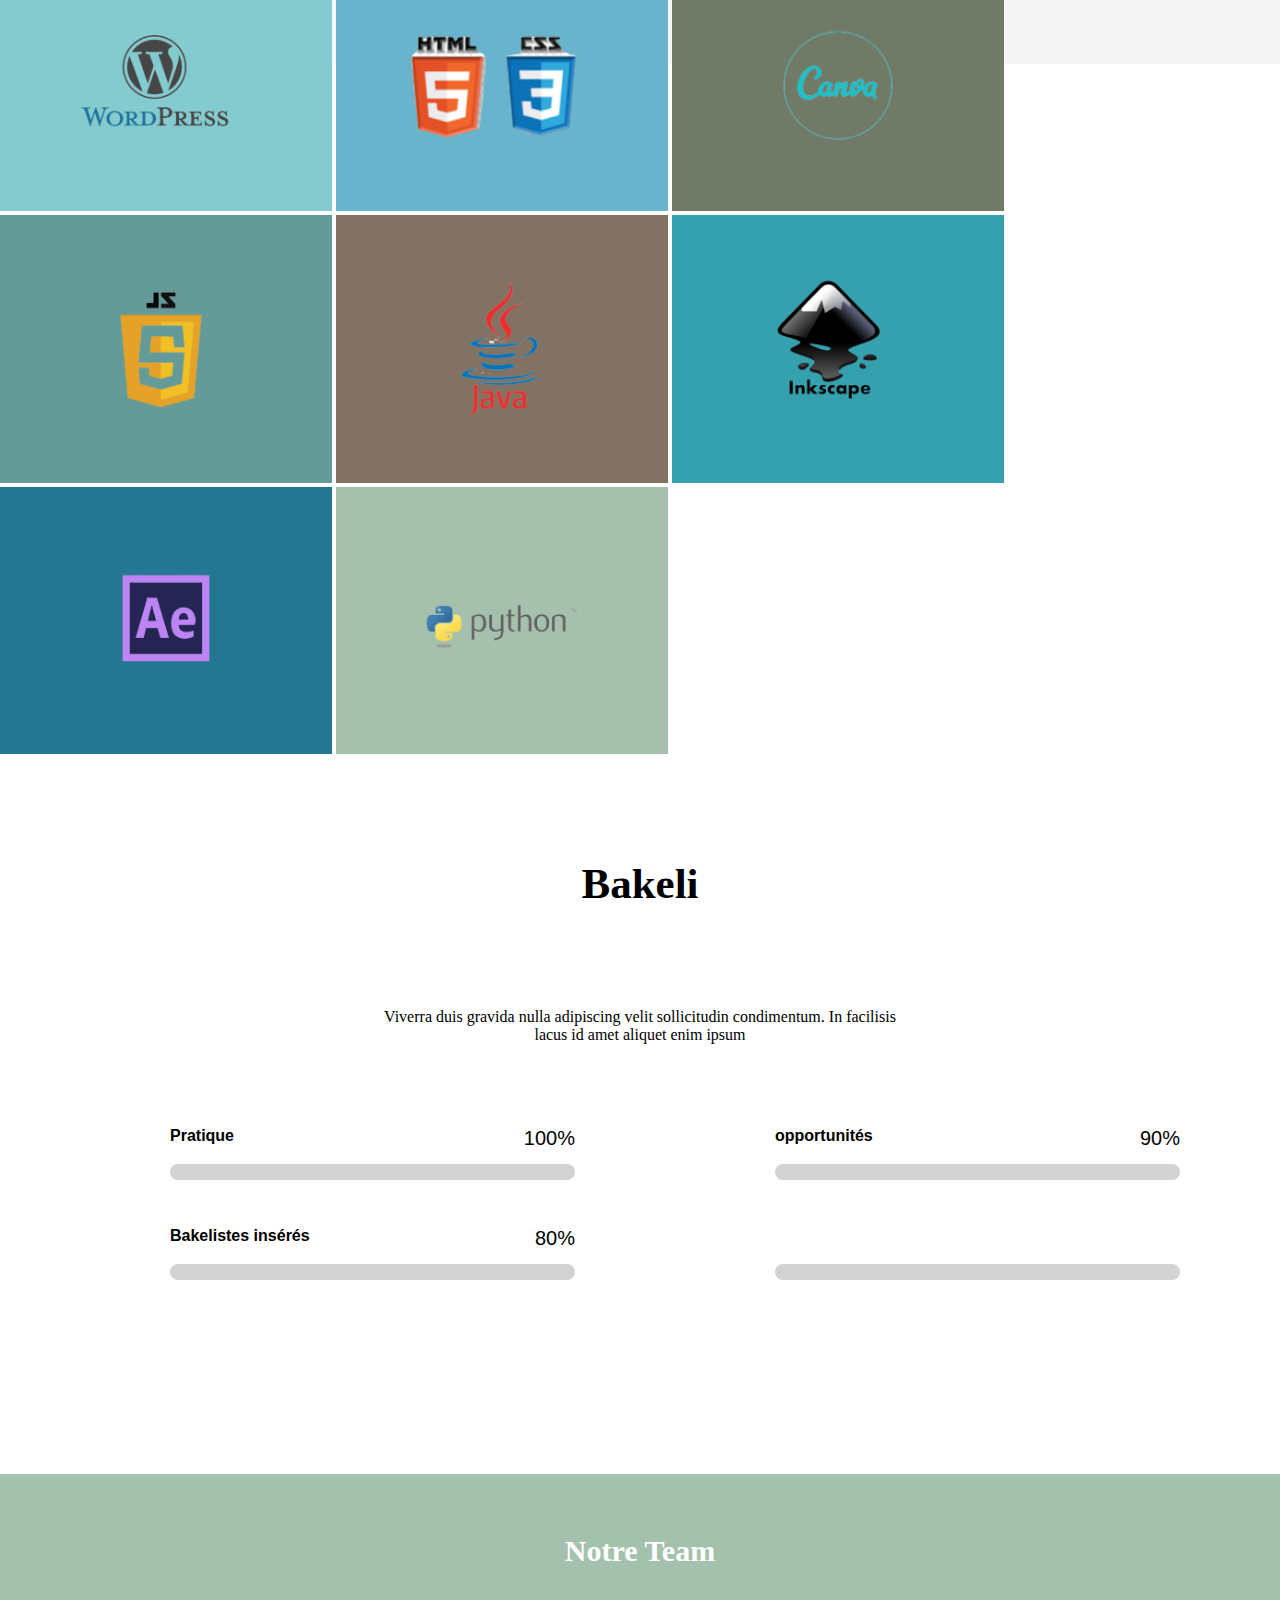
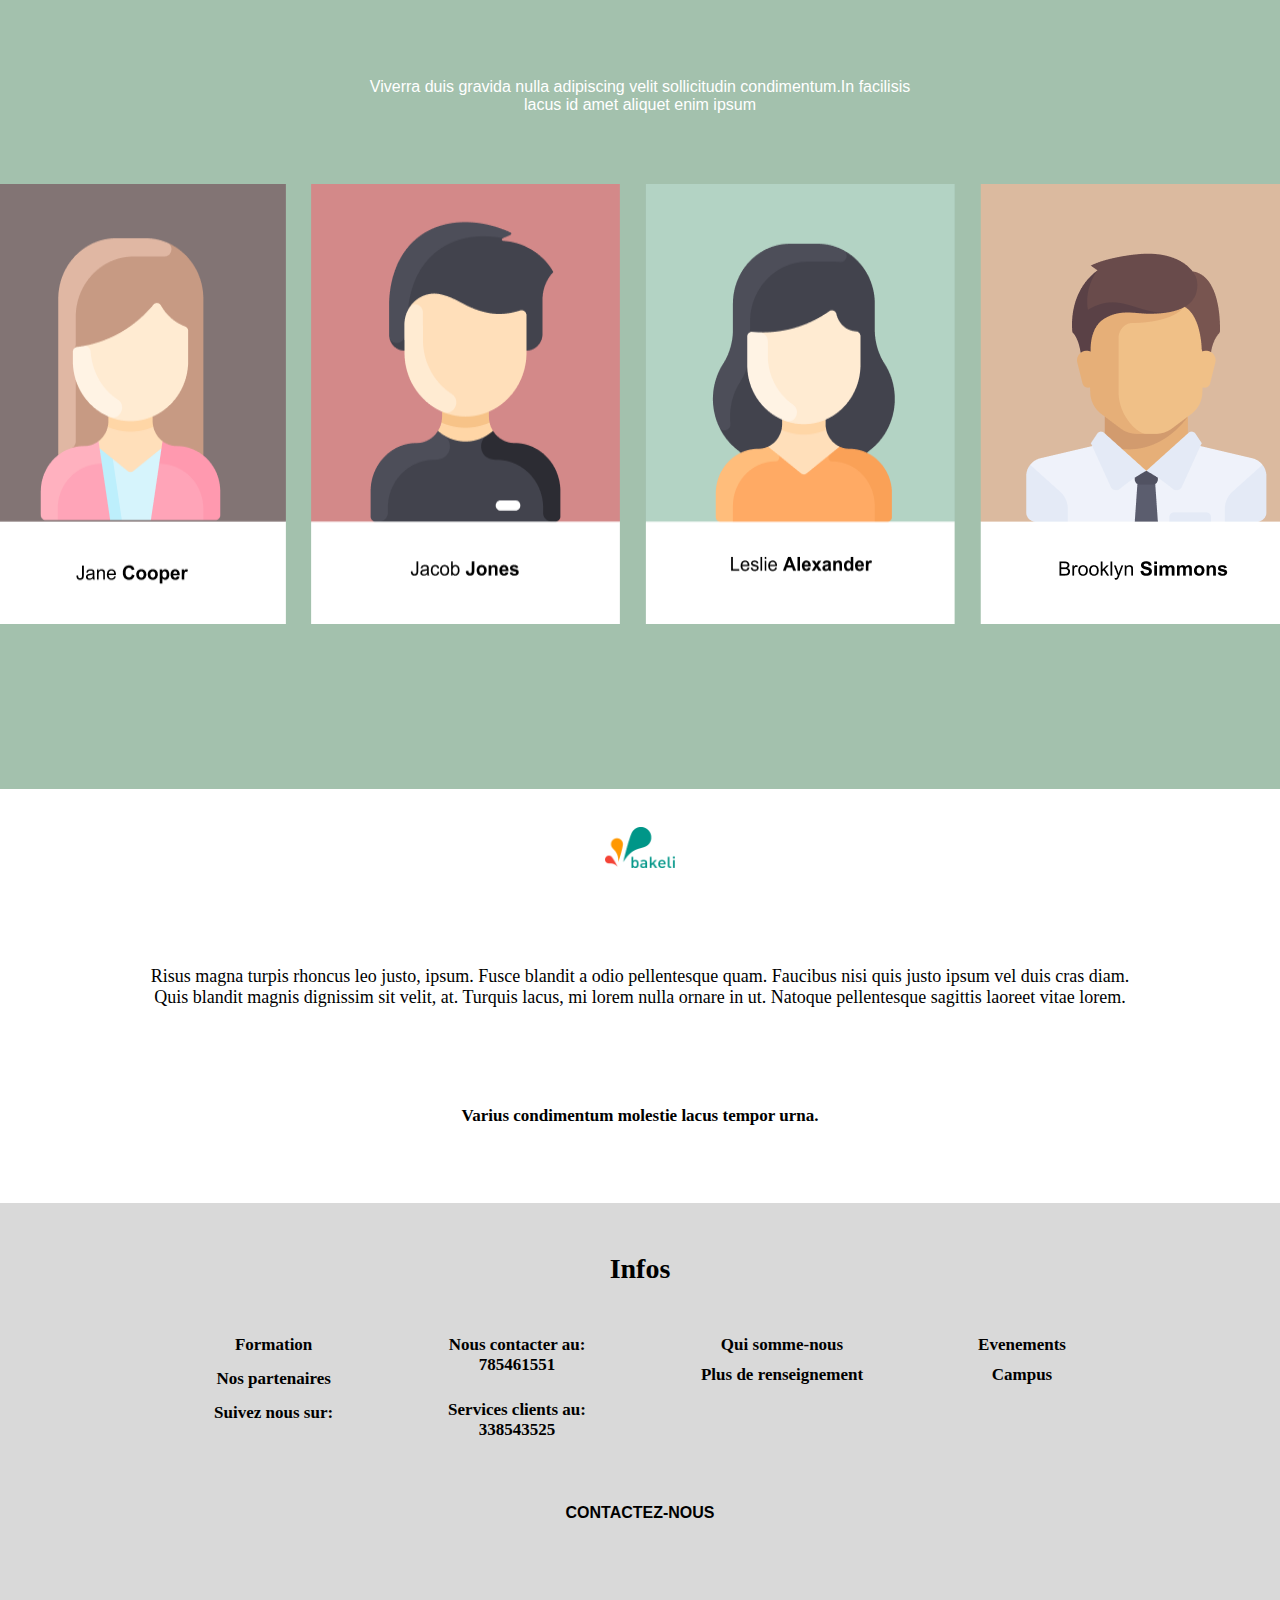
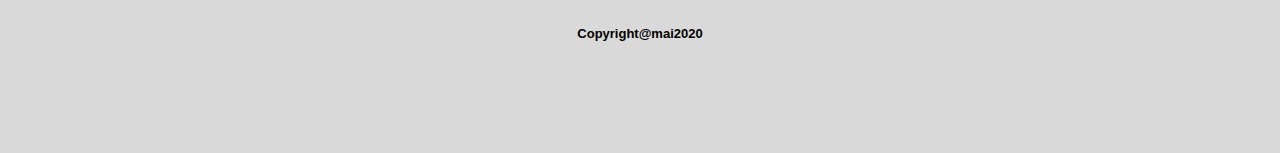
==== commit ecc5c813: "commit" ====
--- a/index.html
+++ b/index.html
@@ -141,10 +141,10 @@
          lacus id amet aliquet enim ipsum
       </span>
       <div class="images6">
-        <img class="imgindiv" src="images/Frame 1.png" alt="" width="330px">     
-        <img class="imgindiv" src="images/Frame 3.png" alt="" width="330px"> 
-        <img class="imgindiv" src="images/Frame 2.png" alt="" width="330px"> 
-        <img  class="imgindiv" src="images/Frame 4.png" alt="" width="330px" > 
+        <img class="imgindiv" src="images/Frame 1.png" alt="" width="300px">     
+        <img class="imgindiv" src="images/Frame 3.png" alt="" width="300px"> 
+        <img class="imgindiv" src="images/Frame 2.png" alt="" width="300px"> 
+        <img  class="imgindiv" src="images/Frame 4.png" alt="" width="300px" > 
       </div>  
     </div>
   </div>
--- a/style.css
+++ b/style.css
@@ -102,6 +102,7 @@
   text-align: center;
   font-size: 45px;
   justify-content: center;
+  /* margin-top: 10px; */
 }
 h6 {
   text-align: center;
@@ -197,7 +198,6 @@
   }
 }
 .text3 {
-  padding-top: 1px;
   text-align: center;
   font-size: 16px;
   font-family: Verdana, Geneva, Tahoma, sans-serif;
@@ -211,14 +211,13 @@
   font-family: Georgia, "Times New Roman", Times, serif;
 }
 .images6 img {
-  flex-direction: column;
-  justify-content: space-between;
-  margin-top: 5%;
-  width: 22%;
+  text-align: center; 
+  width: 100%;
 }
 .images6 {
   display: flex;
-  gap: 40px;
+  gap: 25px;
+  margin-top: 70px;
   justify-content: center;
 }
 
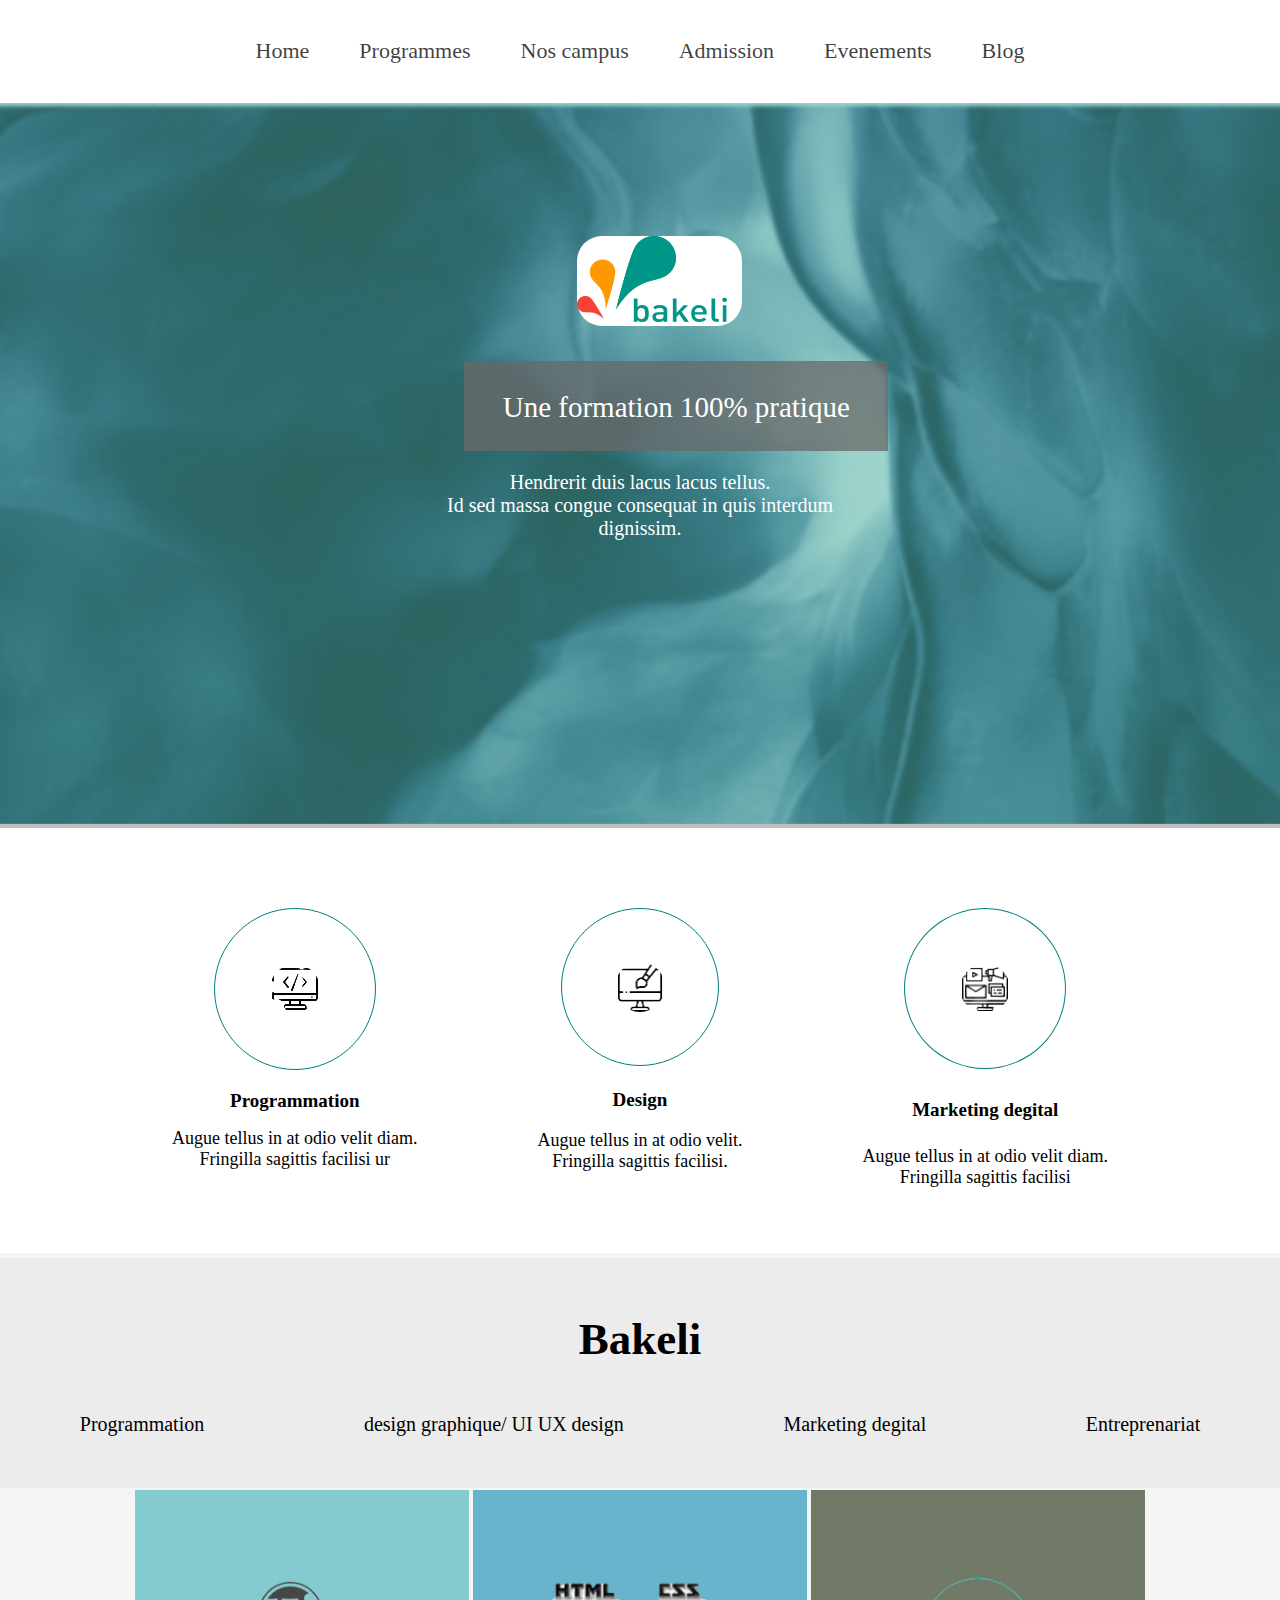
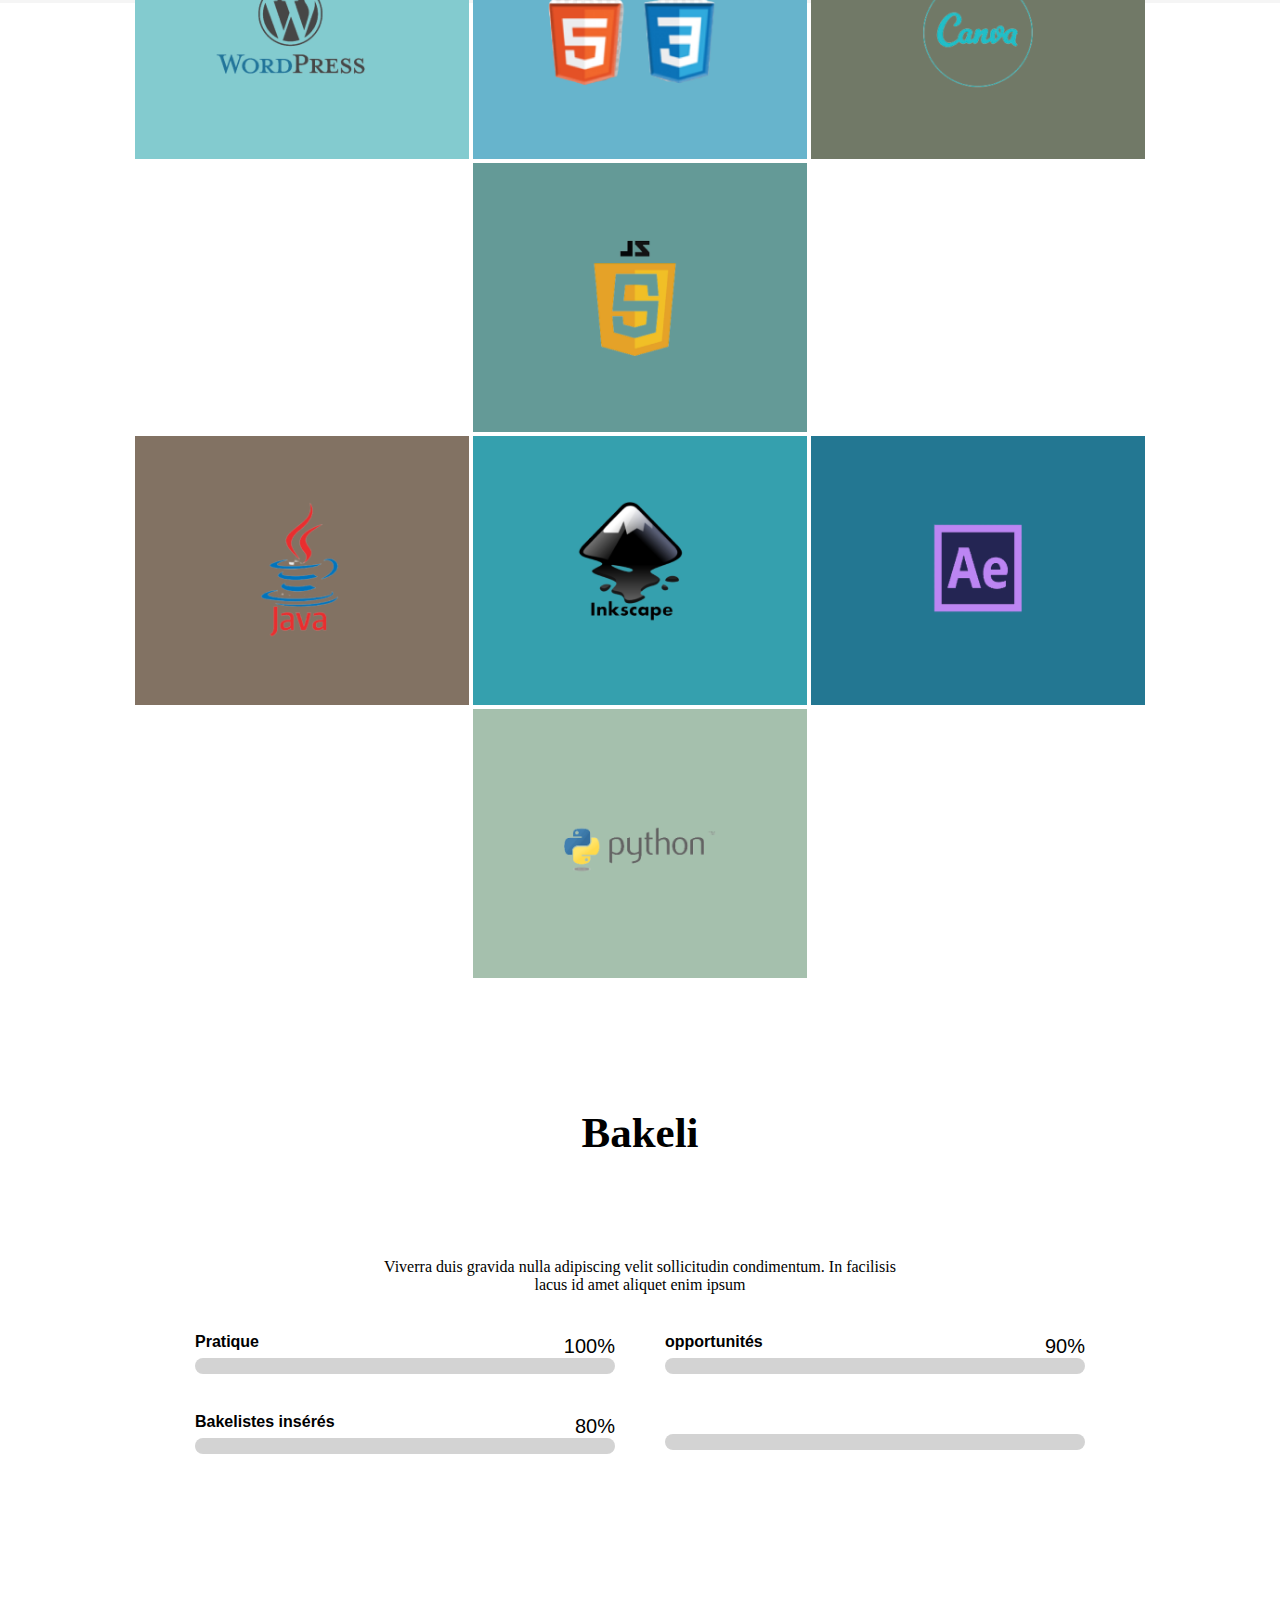
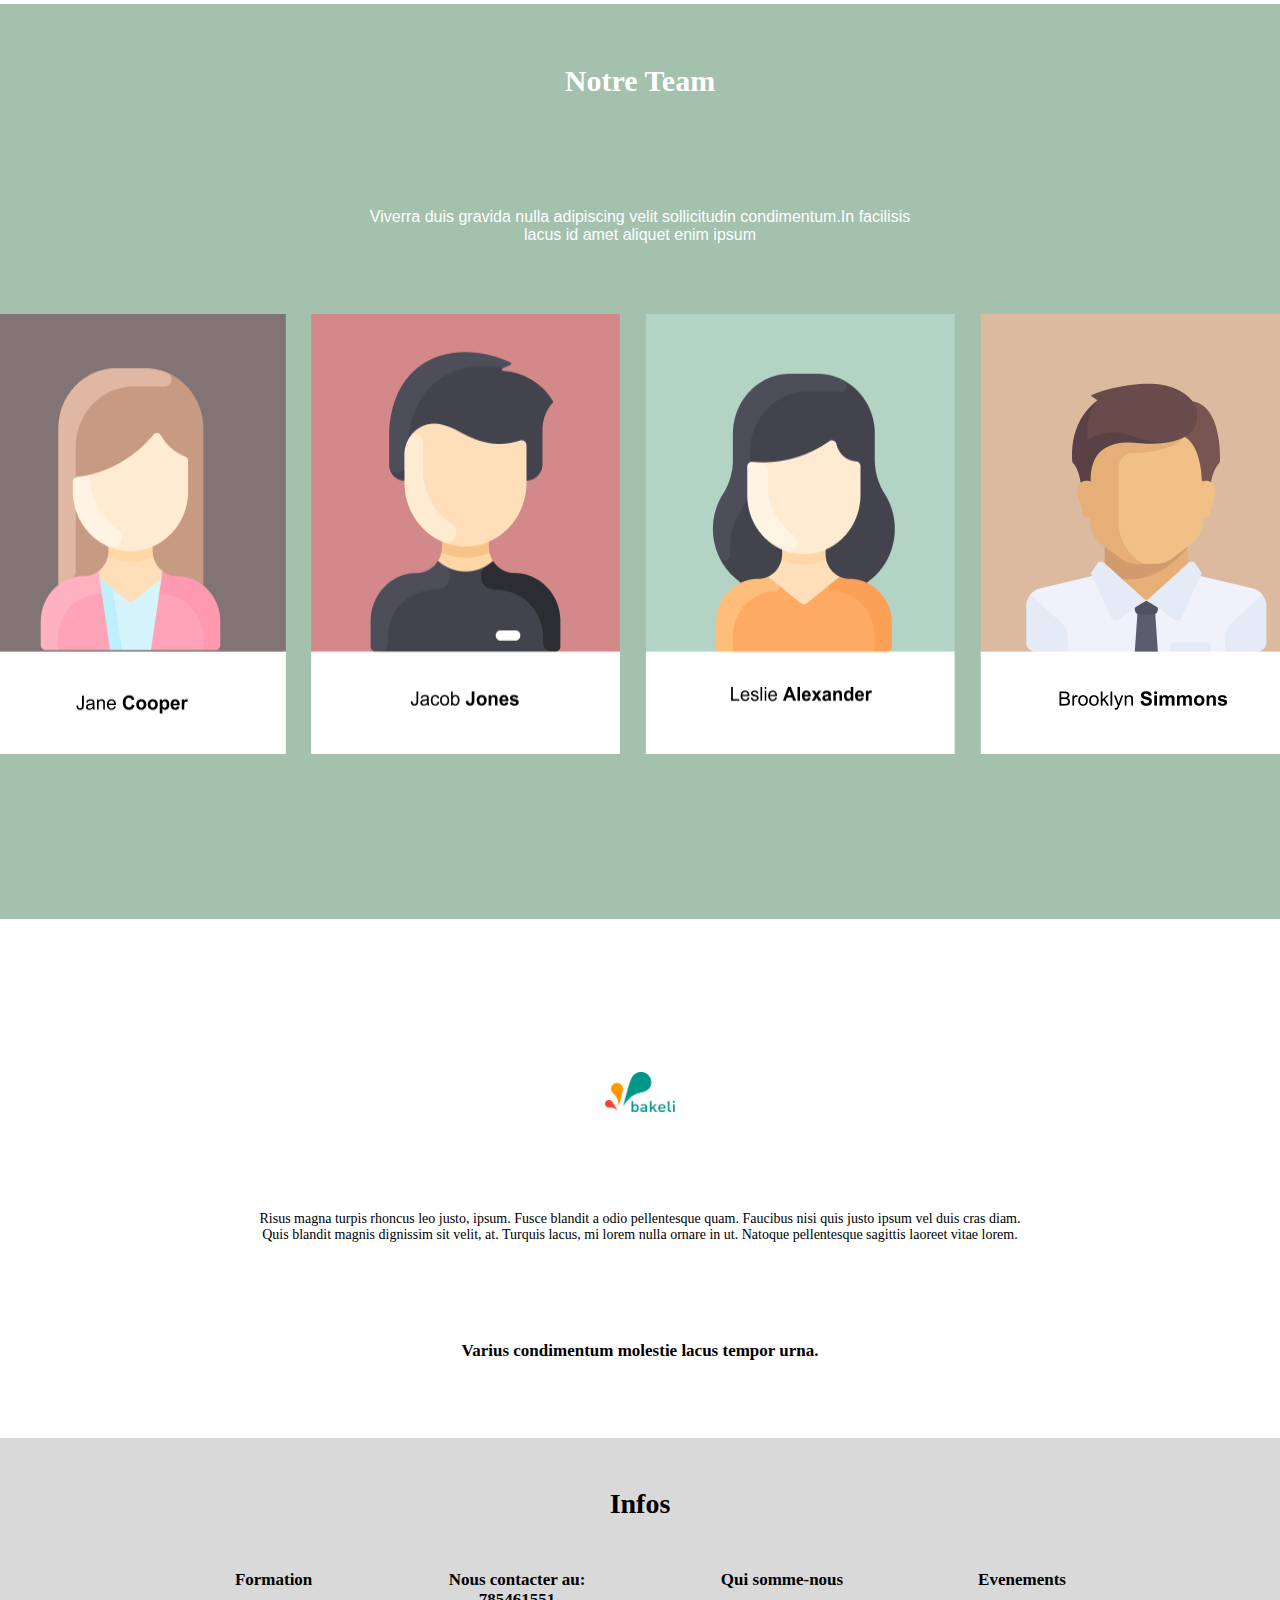
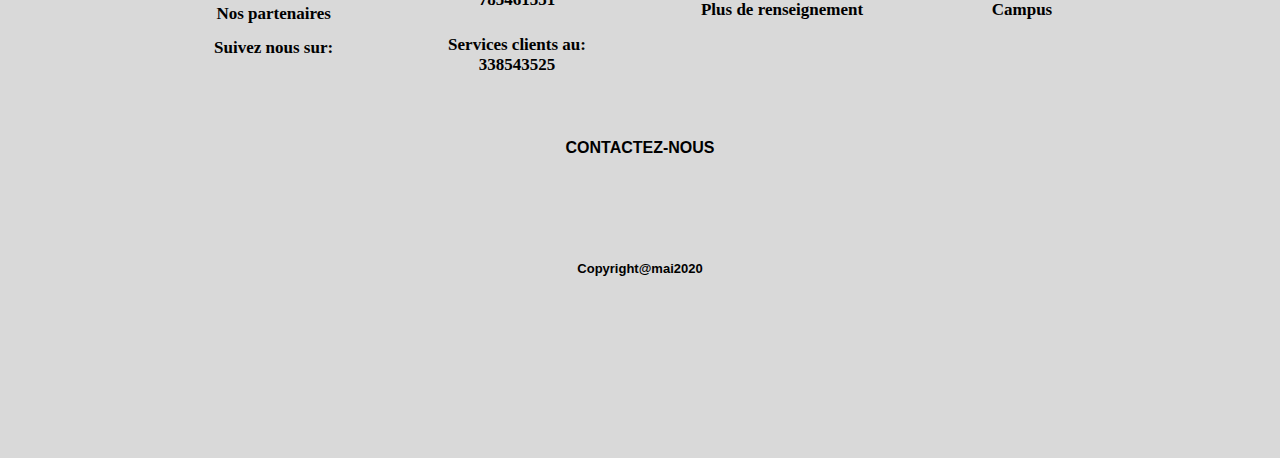
==== commit 1de03960: "commit" ====
--- a/index.html
+++ b/index.html
@@ -68,21 +68,23 @@
     <div class="bakelischool">
       <h5 class="bakelischool">Bakeli</h5>
     </div>
-    <div class="navbar">
-      <a href="#">Programmation</a>
-      <a href="#">design graphique/UI UX design</a>
-      <a href="#">Marketing degital</a>
-      <a href="#">Entreprenariat</a>
+    <div class="text8">
+      <p class="title2">Programmation</p>
+      <p class="title2">design graphique/ UI UX design</p>
+      <p class="title2">Marketing degital</p>
+      <p class="title2">Entreprenariat</p>
     </div> 
     <div class="images5">
-      <img src="images/Rectangle 49.png" alt="" width="332px">
-      <img src="images/Rectangle 50.png" alt="" width="332px">
-      <img src="images/Rectangle 53.png" alt="" width="332px">
-      <img src="images/Rectangle 51.png" alt="" width="332px">
-      <img src="images/Rectangle 55.png" alt="" width="332px">
-      <img src="images/Rectangle 54.png" alt="" width="332px">
-      <img src="images/Rectangle 56.png" alt="" width="332px">
-      <img src="images/Rectangle 57.png" alt="" width="332px">
+      <img src="images/Rectangle 49.png" alt="" width="334px" >
+      <img src="images/Rectangle 50.png" alt="" width="334px">
+      <img src="images/Rectangle 53.png" alt="" width="334px">
+      <img src="images/Rectangle 51.png" alt="" width="334px">
+    </div>
+    <div class="images5">
+       <img src="images/Rectangle 55.png" alt="" width="334px" >
+       <img src="images/Rectangle 54.png" alt="" width="334px">
+       <img src="images/Rectangle 56.png" alt="" width="334px">
+       <img src="images/Rectangle 57.png" alt="" width="334px">
     </div>
     <div class="text2">
       <h6>Bakeli</h6>
@@ -133,18 +135,17 @@
         </div>
       </div>    
     </div>
-    <div class="team">
     <div class="text3">
       <h5 class="notreteam">Notre Team</h5>
-      <span class="text3"></span> 
+      <span class="t3"></span> 
       <span> Viverra duis gravida nulla adipiscing velit sollicitudin condimentum.In facilisis <br />
          lacus id amet aliquet enim ipsum
       </span>
       <div class="images6">
-        <img class="imgindiv" src="images/Frame 1.png" alt="" width="300px">     
-        <img class="imgindiv" src="images/Frame 3.png" alt="" width="300px"> 
-        <img class="imgindiv" src="images/Frame 2.png" alt="" width="300px"> 
-        <img  class="imgindiv" src="images/Frame 4.png" alt="" width="300px" > 
+        <img class="imgindiv" src="images/Frame 1.png" alt="" width="100%">     
+        <img class="imgindiv" src="images/Frame 3.png" alt="" width="100%"> 
+        <img class="imgindiv" src="images/Frame 2.png" alt="" width="100%"> 
+        <img  class="imgindiv" src="images/Frame 4.png" alt="" width="100%" > 
       </div>  
     </div>
   </div>
--- a/style.css
+++ b/style.css
@@ -16,7 +16,7 @@
   color: rgba(0, 0, 0, 0.76);
 }
 .images {
-  background-image: url(images/Group\ 25.png);
+  background-image: url(images/Group25.png);
   background-repeat: no-repeat;
   background-size: cover;
   background-position: center;
@@ -52,24 +52,33 @@
 }
 .text8 {
   display: flex;
+  text-align: center;
+
+}
+.title2{
+  color: black;
+  bottom: 80px;
+  position: relative;
+  margin: auto;
+  gap: 15px;
 }
 .images2 img {
   width: 50px;
   height: 50px;
   padding: 55px;
   border-radius: 50%;
-  border: 1px solid #a3c1ad;
+  border: 1px solid teal;
 }
 .images3 img {
   width: 50px;
   height: 50px;
   padding: 53px;
-  border: 1px solid #a3c1ad;
+  border: 1px solid teal;
   border-radius: 50%;
 }
 .images4 img {
   width: 50px;
-  height: 50px;
+  height: 49px;
   padding: 55px;
   border: 1px solid teal;
   border-radius: 50%;
@@ -92,17 +101,16 @@
 }
 .img-container {
   display: flex;
-  justify-content: space-around;
-  align-items: center;
   margin-top: 5rem;
   text-align: center;
+  justify-content: center;
+  gap: 120px;
 }
 h5 {
   display: flex;
   text-align: center;
   font-size: 45px;
   justify-content: center;
-  /* margin-top: 10px; */
 }
 h6 {
   text-align: center;
@@ -110,19 +118,18 @@
 }
 .container {
   display: flex;
-  padding: 100px 100px;
-  gap: 200px;
+  justify-content: center;
+  text-align: center;
+  padding: 40px;
+  gap: 50px;
 }
 .left-side {
-  display: flex;
-  flex-direction: column;
-  width: 450px;
-  margin-left: 70px;
+  flex-direction: column;
+   width: 35%;
 }
 .right-side {
-  display: flex;
-  flex-direction: column;
-  width: 450px;
+  flex-direction: column;
+  width: 35%; 
 }
 .container .progress-box {
   width: 100%;
@@ -172,19 +179,18 @@
   display: flex;
 }
 .title {
+  margin-top: -21px;
   float: left;
-  margin-top: -9%;
   margin: left;
   font-family: Arial, Helvetica, sans-serif;
 }
 .progress-bar {
-  text-align: center;
   opacity: 0;
   animation: progress 2s ease-in-out forwards;
 }
 .item-value {
+  margin-top: -19px;
   margin-left: auto;
-  margin-top: -9%;
   font-size: 20px;
   font-family: Arial, Helvetica, sans-serif;
 }
@@ -204,7 +210,15 @@
   background-color: #a3c1ad;
   color: white;
   height: 915px;
-  margin-top: -20px;
+}
+.images5{
+  bottom: 26px;
+  position: relative;
+  text-align: center;
+}
+.images5 img{
+  justify-content: center;
+  width: 334px;
 }
 .notreteam {
   font-size: 30px;
@@ -212,7 +226,6 @@
 }
 .images6 img {
   text-align: center; 
-  width: 100%;
 }
 .images6 {
   display: flex;
@@ -220,32 +233,20 @@
   margin-top: 70px;
   justify-content: center;
 }
-
 .imgindiv:hover {
   transform: scale(
     1.06
   ) /* (150% zoom - Note: if the zoom is too large, it will go outside of the viewport) */
 }
-
 .text2 {
   text-align: center;
 }
-.navbar {
-  display: flex;
-  justify-content: center;
-  font-size: 23px;
-  gap: 30px;
-}
-.navbar a {
- margin-top: -9rem;
-  font-size: 22px;
-  text-decoration: none;
-  color: black;
-}
 .bakelischool {
-  background-color: rgba(169, 169, 169, 0.123);
-  text-align: center;
-  height: 280px;
+   background-color: rgba(169, 169, 169, 0.123); 
+  text-align: center;
+  bottom: 5px;
+  height: 230px;
+  position: relative;
 }
 h5 {
   padding: 60px;
@@ -263,7 +264,7 @@
   text-align: center;
   justify-content: center;
   margin: 4%;
-  font-size: 18px;
+  font-size: 14px;
 }
 .text5 {
   display: flex;
@@ -282,7 +283,7 @@
   padding-top: 50px;
   font-family: Georgia, "Times New Roman", Times, serif;
   background-color: rgba(128, 128, 128, 0.301);
-  height: 500px;
+  height: 570px;
 }
 .container1 {
   display: flex;
@@ -340,10 +341,7 @@
   padding-top: 70%;
   font-size: 13px;
 }
-.team {
-  height: 800px;
-}
-@media screen and (max-width: 768px) {
+@media screen  and (max-width: 768px) {
   /* Styles pour cette Media Queries */
   body{
     border: 1px solid;
@@ -355,31 +353,51 @@
     justify-content: center;
     align-items: center;
     font-size: 12px;
-    
-  }
-  .text3 {
+    flex-direction: column;
+  }
+  .container1{
+    flex-direction: column;
+    width: 100%;
+  }
+  .images5{
+    flex-direction: column;
+    bottom: 5px;
+    position: relative;
+  }
+  .images5 img{
+    width: 100%;
+  }
+  .t3 {
     height: 700px;
-  }
-  .images5{
-    flex-direction: column;
-  }
-  
+    text-align: center;
+  }
   .images6 {
     display: flex;
     gap: 40px;
     justify-content: center;
     flex-direction: column;
     height: 700px;
-  }
-  
+    margin-top: 750px;
+  }
+  .images6 img{
+    width: 100%;
+  }
   .bakeli img{
     width: 100px;
+  }
+  .text3{
+    bottom: 80px;
+    position: relative;
   }
   .bakeli{
     padding: 10px;
     margin-left: 30%;
     width: 100px;
     margin-top: 50px;
+  }
+  .text8{
+    flex-direction: column;
+    gap: 20px;
   }
   .images {
     height: 500px;
@@ -393,63 +411,63 @@
     font-size: 14px;
   }
   p {
-text-align: center;
+    text-align: center;
   }
   .img-container {
     display: flex;
     justify-content: space-around;
     flex-direction: column;
-    align-items: center;
     gap: 20px;
     align-items: center;
   }
-  .navbar {
-    display: flex;
-    align-items: center;
-    text-align: center;
-    align-items: center;
-    flex-direction: column;
-    font-size: 23px;
-  }
-  .navbar a {
-    margin-top: -7rem;
-    font-size: 22px;
-    text-decoration: none;
-   }
+  .text7{
+    bottom: 430px;
+    position: relative;
+  }
+  .title2{
+    text-align: center;
+  }
    .container {
-    display: flex;
-    justify-content: center;
-    align-items: center;
-    flex-direction: column;
-    padding: 100px 100px;
-    gap: 20px;
+    margin: auto;
+    text-align: center;
+    flex-direction: column; 
   }
   .left-side {
-    display: flex;
-    justify-content: center;
-    align-items: center;
-    flex-direction: column;
-    width: 100%;
-    margin-left: 7px;
+    margin: auto;
+    width: 40%;  
+    text-align: center;
+  }
+  .title3{
+    bottom: 96%;
+    position: relative;
   }
   .right-side {
-    display: flex;
-    justify-content: center;
-    align-items: center;
-    flex-direction: column;
-   width: 100%;
+    margin: auto;
+    text-align: center;
+    width: 40%;
   }
   .title {
     float: left;
-    margin-top: -1%;
+    margin-top: -9px;
     margin: left;
     font-family: Arial, Helvetica, sans-serif;
   }
-  .team {
-    margin-top: 15rem;
-    height: 800px;
+  .item-value{
+    margin-top: -9%;;
   }
   footer {
-    margin-top: 55rem;
+    margin-top: 87rem;
+  }
+  .left-side2{
+    bottom: 150px;
+    position: relative;
+  }
+  .right-side1{
+    bottom: 290px;
+    position: relative;
+  }
+  .right-side2{
+    bottom: 430px;
+    position: relative;
   }
 }